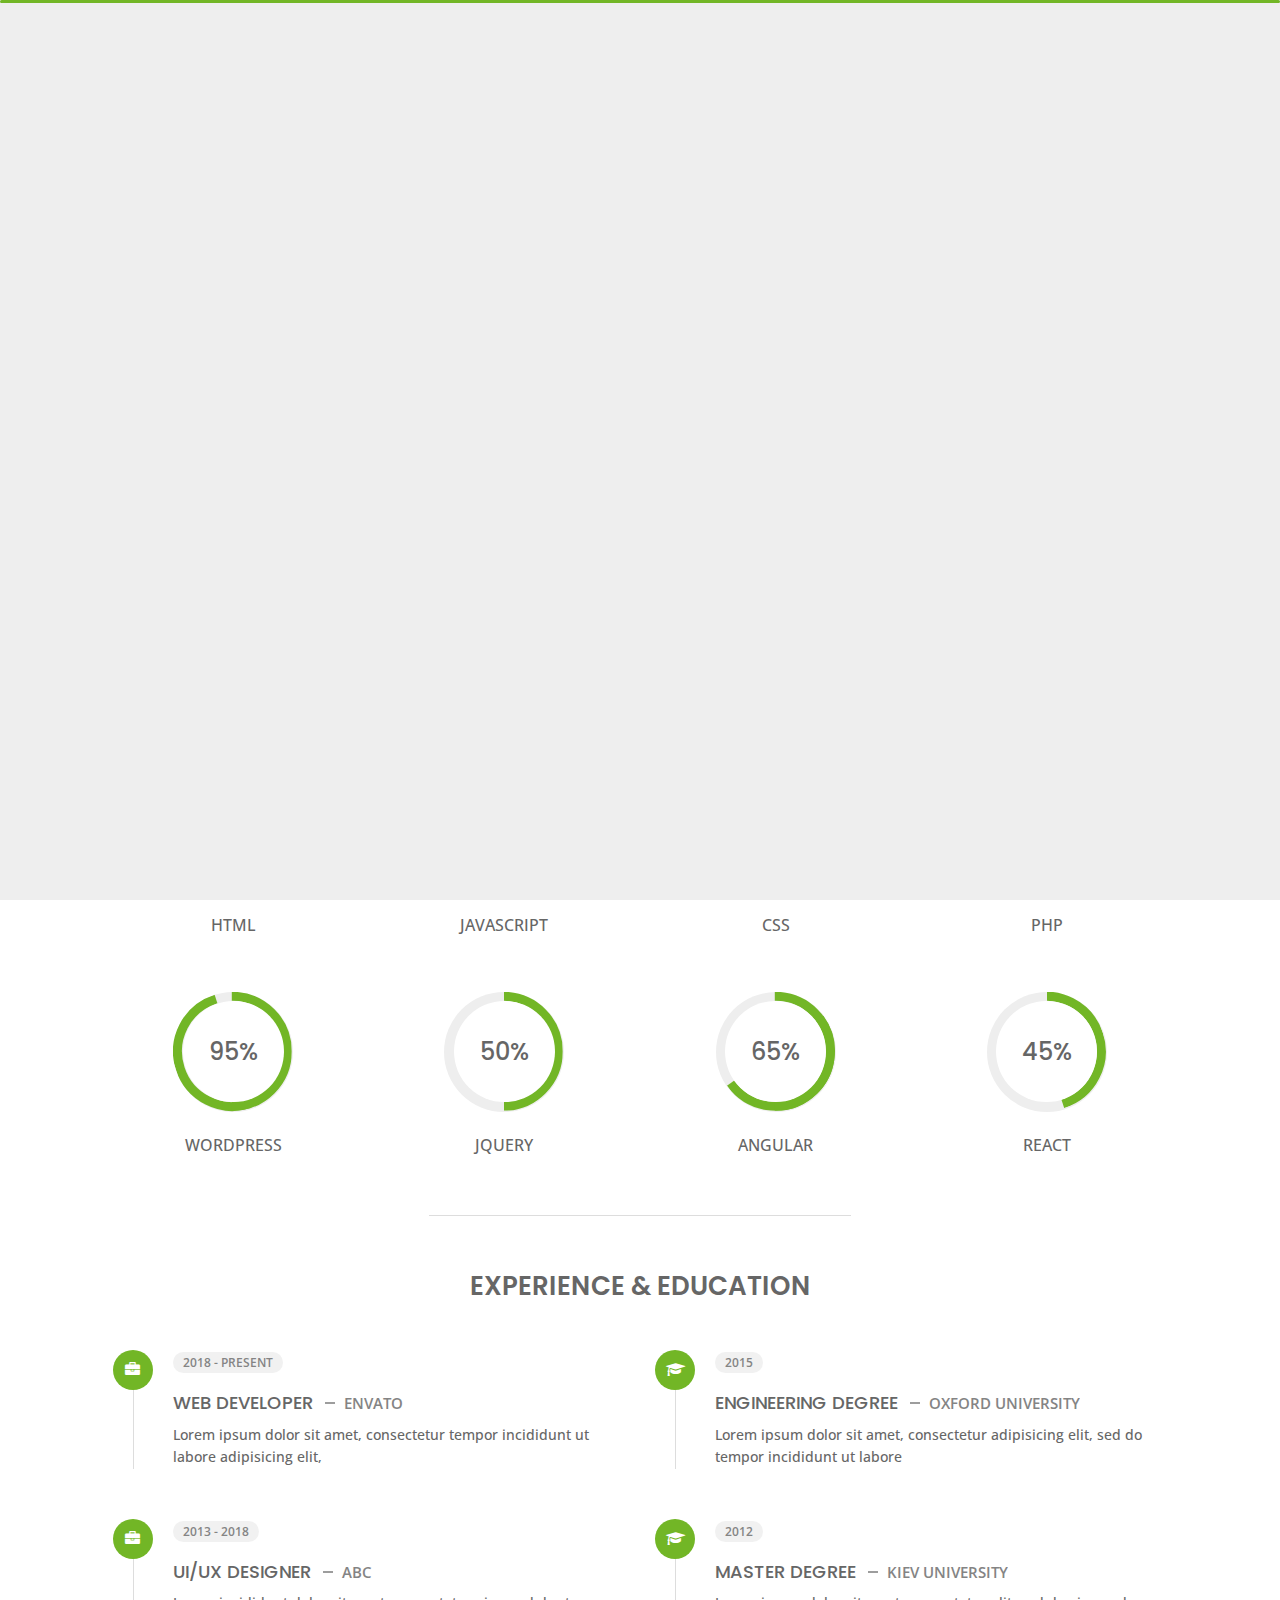
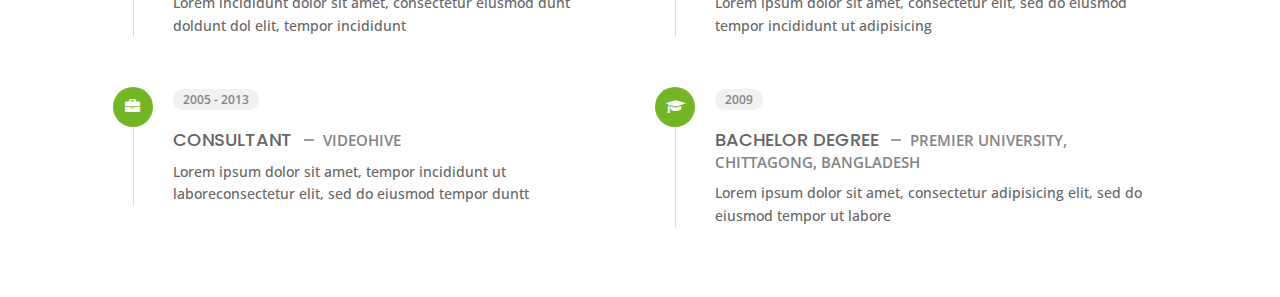
==== about.html @ 3db6b3b0 "Personal Website theme initialized" ====
<!DOCTYPE html>
<html lang="en">


<head>
    <meta charset="utf-8">
    <title>About Me</title>
    <meta name="viewport" content="width=device-width, initial-scale=1">

    <!-- Template Google Fonts -->
    <link href="https://fonts.googleapis.com/css?family=Poppins:400,400i,500,500i,600,600i,700,700i,800,800i,900,900i" rel="stylesheet">
    <link href="https://fonts.googleapis.com/css?family=Open+Sans:300,400,400i,600,600i,700" rel="stylesheet">

    <!-- Template CSS Files -->
    <link href="css/bootstrap.min.css" rel="stylesheet">
    <link href="css/preloader.min.css" rel="stylesheet">
    <link href="css/circle.css" rel="stylesheet">
    <link href="css/font-awesome.min.css" rel="stylesheet">
    <link href="css/fm.revealator.jquery.min.css" rel="stylesheet">
    <link href="css/style.css" rel="stylesheet">

    <!-- CSS Skin File -->
    <link href="css/skins/green.css" rel="stylesheet">

    <!-- Live Style Switcher - demo only -->
    <link rel="alternate stylesheet" type="text/css" title="blue" href="css/skins/blue.css" />
    <link rel="alternate stylesheet" type="text/css" title="green" href="css/skins/green.css" />
    <link rel="alternate stylesheet" type="text/css" title="yellow" href="css/skins/yellow.css" />
    <link rel="alternate stylesheet" type="text/css" title="blueviolet" href="css/skins/blueviolet.css" />
    <link rel="alternate stylesheet" type="text/css" title="goldenrod" href="css/skins/goldenrod.css" />
    <link rel="alternate stylesheet" type="text/css" title="magenta" href="css/skins/magenta.css" />
    <link rel="alternate stylesheet" type="text/css" title="orange" href="css/skins/orange.css" />
    <link rel="alternate stylesheet" type="text/css" title="purple" href="css/skins/purple.css" />
    <link rel="alternate stylesheet" type="text/css" title="red" href="css/skins/red.css" />
    <link rel="alternate stylesheet" type="text/css" title="yellowgreen" href="css/skins/yellowgreen.css" />
    <link rel="stylesheet" type="text/css" href="css/styleswitcher.css" />

    <!-- Modernizr JS File -->
    <script src="js/modernizr.custom.js"></script>
</head>

<body class="about light">

<!-- Header Starts -->
<header class="header" id="navbar-collapse-toggle">
    <!-- Fixed Navigation Starts -->
    <ul class="icon-menu d-none d-lg-block revealator-slideup revealator-once revealator-delay1">
        <li class="icon-box">
            <i class="fa fa-home"></i>
            <a href="index.html">
                <h2>Home</h2>
            </a>
        </li>
        <li class="icon-box active">
            <i class="fa fa-user"></i>
            <a href="about.html">
                <h2>About</h2>
            </a>
        </li>
        <li class="icon-box">
            <i class="fa fa-briefcase"></i>
            <a href="portfolio.html">
                <h2>Portfolio</h2>
            </a>
        </li>
        <li class="icon-box">
            <i class="fa fa-envelope-open"></i>
            <a href="contact.html">
                <h2>Contact</h2>
            </a>
        </li>
        <li class="icon-box">
            <i class="fa fa-comments"></i>
            <a href="blog.html">
                <h2>Blog</h2>
            </a>
        </li>
    </ul>
    <!-- Fixed Navigation Ends -->
    <!-- Mobile Menu Starts -->
    <nav role="navigation" class="d-block d-lg-none">
        <div id="menuToggle">
            <input type="checkbox" />
            <span></span>
            <span></span>
            <span></span>
            <ul class="list-unstyled" id="menu">
                <li><a href="index.html"><i class="fa fa-home"></i><span>Home</span></a></li>
                <li class="active"><a href="about.html"><i class="fa fa-user"></i><span>About</span></a></li>
                <li><a href="portfolio.html"><i class="fa fa-folder-open"></i><span>Portfolio</span></a></li>
                <li><a href="contact.html"><i class="fa fa-envelope-open"></i><span>Contact</span></a></li>
                <li><a href="blog.html"><i class="fa fa-comments"></i><span>Blog</span></a></li>
            </ul>
        </div>
    </nav>
    <!-- Mobile Menu Ends -->
</header>
<!-- Header Ends -->
<!-- Page Title Starts -->
<section class="title-section text-left text-sm-center revealator-slideup revealator-once revealator-delay1">
    <h1>ABOUT <span>ME</span></h1>
    <span class="title-bg">Resume</span>
</section>
<!-- Page Title Ends -->
<!-- Main Content Starts -->
<section class="main-content revealator-slideup revealator-once revealator-delay1">
    <div class="container">
        <div class="row">
            <!-- Personal Info Starts -->
            <div class="col-12 col-lg-5 col-xl-6">
                <div class="row">
                    <div class="col-12">
                        <h3 class="text-uppercase custom-title mb-0 ft-wt-600">personal infos</h3>
                    </div>
                    <div class="col-12 d-block d-sm-none">
                        <img src="img/img-mobile-light.jpg" class="img-fluid main-img-mobile" alt="my picture" />
                    </div>
                    <div class="col-6">
                        <ul class="about-list list-unstyled open-sans-font">
                            <li> <span class="title">first name :</span> <span class="value d-block d-sm-inline-block d-lg-block d-xl-inline-block">Lucy</span> </li>
                            <li> <span class="title">last name :</span> <span class="value d-block d-sm-inline-block d-lg-block d-xl-inline-block">Milner</span> </li>
                            <li> <span class="title">Age :</span> <span class="value d-block d-sm-inline-block d-lg-block d-xl-inline-block">27 Years</span> </li>
                            <li> <span class="title">Nationality :</span> <span class="value d-block d-sm-inline-block d-lg-block d-xl-inline-block">Bangladeshi</span> </li>
                            <li> <span class="title">Freelance :</span> <span class="value d-block d-sm-inline-block d-lg-block d-xl-inline-block">Available</span> </li>
                        </ul>
                    </div>
                    <div class="col-6">
                        <ul class="about-list list-unstyled open-sans-font">
                            <li> <span class="title">Address :</span> <span class="value d-block d-sm-inline-block d-lg-block d-xl-inline-block">Chattogram</span> </li>
                            <li> <span class="title">phone :</span> <span class="value d-block d-sm-inline-block d-lg-block d-xl-inline-block">+21621184010</span> </li>
                            <li> <span class="title">Email :</span> <span class="value d-block d-sm-inline-block d-lg-block d-xl-inline-block">you@mail.com</span> </li>
                            <li> <span class="title">Skype :</span> <span class="value d-block d-sm-inline-block d-lg-block d-xl-inline-block">lucy.milner</span> </li>
                            <li> <span class="title">langages :</span> <span class="value d-block d-sm-inline-block d-lg-block d-xl-inline-block">French, English</span> </li>
                        </ul>
                    </div>
                    <div class="col-12 mt-3">
                        <a href="about.html" class="btn btn-download">Download CV</a>
                    </div>
                </div>
            </div>
            <!-- Personal Info Ends -->
            <!-- Boxes Starts -->
            <div class="col-12 col-lg-7 col-xl-6 mt-5 mt-lg-0">
                <div class="row">
                    <div class="col-6">
                        <div class="box-stats with-margin">
                            <h3 class="poppins-font position-relative">12</h3>
                            <p class="open-sans-font m-0 position-relative text-uppercase">years of <span class="d-block">experience</span></p>
                        </div>
                    </div>
                    <div class="col-6">
                        <div class="box-stats with-margin">
                            <h3 class="poppins-font position-relative">97</h3>
                            <p class="open-sans-font m-0 position-relative text-uppercase">completed <span class="d-block">projects</span></p>
                        </div>
                    </div>
                    <div class="col-6">
                        <div class="box-stats">
                            <h3 class="poppins-font position-relative">81</h3>
                            <p class="open-sans-font m-0 position-relative text-uppercase">Happy<span class="d-block">customers</span></p>
                        </div>
                    </div>
                    <div class="col-6">
                        <div class="box-stats">
                            <h3 class="poppins-font position-relative">53</h3>
                            <p class="open-sans-font m-0 position-relative text-uppercase">awards <span class="d-block">won</span></p>
                        </div>
                    </div>
                </div>
            </div>
            <!-- Boxes Ends -->
        </div>
        <hr class="separator">
        <!-- Skills Starts -->
        <div class="row">
            <div class="col-12">
                <h3 class="text-uppercase pb-4 pb-sm-5 mb-3 mb-sm-0 text-left text-sm-center custom-title ft-wt-600">My Skills</h3>
            </div>
            <div class="col-6 col-md-3 mb-3 mb-sm-5">
                <div class="c100 p25">
                    <span>25%</span>
                    <div class="slice">
                        <div class="bar"></div>
                        <div class="fill"></div>
                    </div>
                </div>
                <h6 class="text-uppercase open-sans-font text-center mt-2 mt-sm-4">html</h6>
            </div>
            <div class="col-6 col-md-3 mb-3 mb-sm-5">
                <div class="c100 p89">
                    <span>89%</span>
                    <div class="slice">
                        <div class="bar"></div>
                        <div class="fill"></div>
                    </div>
                </div>
                <h6 class="text-uppercase open-sans-font text-center mt-2 mt-sm-4">javascript</h6>
            </div>
            <div class="col-6 col-md-3 mb-3 mb-sm-5">
                <div class="c100 p70">
                    <span>70%</span>
                    <div class="slice">
                        <div class="bar"></div>
                        <div class="fill"></div>
                    </div>
                </div>
                <h6 class="text-uppercase open-sans-font text-center mt-2 mt-sm-4">css</h6>
            </div>
            <div class="col-6 col-md-3 mb-3 mb-sm-5">
                <div class="c100 p66">
                    <span>66%</span>
                    <div class="slice">
                        <div class="bar"></div>
                        <div class="fill"></div>
                    </div>
                </div>
                <h6 class="text-uppercase open-sans-font text-center mt-2 mt-sm-4">php</h6>
            </div>
            <div class="col-6 col-md-3 mb-3 mb-sm-5">
                <div class="c100 p95">
                    <span>95%</span>
                    <div class="slice">
                        <div class="bar"></div>
                        <div class="fill"></div>
                    </div>
                </div>
                <h6 class="text-uppercase open-sans-font text-center mt-2 mt-sm-4">wordpress</h6>
            </div>
            <div class="col-6 col-md-3 mb-3 mb-sm-5">
                <div class="c100 p50">
                    <span>50%</span>
                    <div class="slice">
                        <div class="bar"></div>
                        <div class="fill"></div>
                    </div>
                </div>
                <h6 class="text-uppercase open-sans-font text-center mt-2 mt-sm-4">jquery</h6>
            </div>
            <div class="col-6 col-md-3 mb-3 mb-sm-5">
                <div class="c100 p65">
                    <span>65%</span>
                    <div class="slice">
                        <div class="bar"></div>
                        <div class="fill"></div>
                    </div>
                </div>
                <h6 class="text-uppercase open-sans-font text-center mt-2 mt-sm-4">angular</h6>
            </div>
            <div class="col-6 col-md-3 mb-3 mb-sm-5">
                <div class="c100 p45">
                    <span>45%</span>
                    <div class="slice">
                        <div class="bar"></div>
                        <div class="fill"></div>
                    </div>
                </div>
                <h6 class="text-uppercase open-sans-font text-center mt-2 mt-sm-4">react</h6>
            </div>
        </div>
        <!-- Skills Ends -->
        <hr class="separator mt-1">
        <!-- Experience & Education Starts -->
        <div class="row">
            <div class="col-12">
                <h3 class="text-uppercase pb-5 mb-0 text-left text-sm-center custom-title ft-wt-600">Experience <span>&</span> Education</h3>
            </div>
            <div class="col-lg-6 m-15px-tb">
                <div class="resume-box">
                    <ul>
                        <li>
                            <div class="icon">
                                <i class="fa fa-briefcase"></i>
                            </div>
                            <span class="time open-sans-font text-uppercase">2018 - Present</span>
                            <h5 class="poppins-font text-uppercase">Web Developer <span class="place open-sans-font">Envato</span></h5>
                            <p class="open-sans-font">Lorem ipsum dolor sit amet, consectetur tempor incididunt ut labore adipisicing elit, </p>
                        </li>
                        <li>
                            <div class="icon">
                                <i class="fa fa-briefcase"></i>
                            </div>
                            <span class="time open-sans-font text-uppercase">2013 - 2018</span>
                            <h5 class="poppins-font text-uppercase">UI/UX Designer <span class="place open-sans-font">ABC</span></h5>
                            <p class="open-sans-font">Lorem incididunt dolor sit amet, consectetur eiusmod dunt doldunt dol elit, tempor incididunt</p>
                        </li>
                        <li>
                            <div class="icon">
                                <i class="fa fa-briefcase"></i>
                            </div>
                            <span class="time open-sans-font text-uppercase">2005 - 2013</span>
                            <h5 class="poppins-font text-uppercase">Consultant <span class="place open-sans-font">Videohive</span></h5>
                            <p class="open-sans-font">Lorem ipsum dolor sit amet, tempor incididunt ut laboreconsectetur elit, sed do eiusmod tempor duntt</p>
                        </li>
                    </ul>
                </div>
            </div>
            <div class="col-lg-6 m-15px-tb">
                <div class="resume-box">
                    <ul>
                        <li>
                            <div class="icon">
                                <i class="fa fa-graduation-cap"></i>
                            </div>
                            <span class="time open-sans-font text-uppercase">2015</span>
                            <h5 class="poppins-font text-uppercase">Engineering Degree <span class="place open-sans-font">Oxford University</span></h5>
                            <p class="open-sans-font">Lorem ipsum dolor sit amet, consectetur adipisicing elit, sed do tempor incididunt ut labore</p>
                        </li>
                        <li>
                            <div class="icon">
                                <i class="fa fa-graduation-cap"></i>
                            </div>
                            <span class="time open-sans-font text-uppercase">2012</span>
                            <h5 class="poppins-font text-uppercase">Master Degree <span class="place open-sans-font">Kiev University</span></h5>
                            <p class="open-sans-font">Lorem ipsum dolor sit amet, consectetur elit, sed do eiusmod tempor incididunt ut adipisicing</p>
                        </li>
                        <li>
                            <div class="icon">
                                <i class="fa fa-graduation-cap"></i>
                            </div>
                            <span class="time open-sans-font text-uppercase">2009</span>
                            <h5 class="poppins-font text-uppercase">Bachelor Degree <span class="place open-sans-font">Premier University, Chittagong, Bangladesh</span></h5>
                            <p class="open-sans-font">Lorem ipsum dolor sit amet, consectetur adipisicing elit, sed do eiusmod tempor ut labore</p>
                        </li>
                    </ul>
                </div>
            </div>
        </div>
        <!-- Experience & Education Ends -->
    </div>
</section>
<!-- Main Content Ends -->

<!-- Template JS Files -->
<script src="js/jquery-3.5.0.min.js"></script>
<script src="js/styleswitcher.js"></script>
<script src="js/preloader.min.js"></script>
<script src="js/fm.revealator.jquery.min.js"></script>
<script src="js/imagesloaded.pkgd.min.js"></script>
<script src="js/masonry.pkgd.min.js"></script>
<script src="js/classie.js"></script>
<script src="js/cbpGridGallery.js"></script>
<script src="js/jquery.hoverdir.js"></script>
<script src="js/popper.min.js"></script>
<script src="js/bootstrap.js"></script>
<script src="js/custom.js"></script>

</body>


</html>
---- css/preloader.min.css ----
.preloader{position:fixed;top:0;right:0;bottom:0;left:0;background-color:#111;transform-origin:bottom;z-index:111111}.preloader .black_wall{height:100%;background-color:#222;transform-origin:top;animation:preloader_slide 0.5s ease-in-out 0s 1 normal both}.preloader .loader{width:100%;height:3px;position:absolute;border-radius:2px;top:0;right:0;left:0;margin:auto;background-color:#FFC41F;transform-origin:left;animation:loader_running 3s ease-in-out 1s infinite normal both}.preloader.off{animation:preloader_slide 0.5s ease-in-out 0s 1 reverse both}@keyframes loader_running{0%{transform:scaleX(0);transform-origin:left}49%{transform:scaleX(1);transform-origin:left}50%{transform:scaleX(1);transform-origin:right}100%{transform-origin:right;transform:scaleX(0)}}@keyframes preloader_slide{from{transform:scaleY(0)}to{transform:scaleY(1)}}
---- css/circle.css ----
.rect-auto,
.c100.p51 .slice,
.c100.p52 .slice,
.c100.p53 .slice,
.c100.p54 .slice,
.c100.p55 .slice,
.c100.p56 .slice,
.c100.p57 .slice,
.c100.p58 .slice,
.c100.p59 .slice,
.c100.p60 .slice,
.c100.p61 .slice,
.c100.p62 .slice,
.c100.p63 .slice,
.c100.p64 .slice,
.c100.p65 .slice,
.c100.p66 .slice,
.c100.p67 .slice,
.c100.p68 .slice,
.c100.p69 .slice,
.c100.p70 .slice,
.c100.p71 .slice,
.c100.p72 .slice,
.c100.p73 .slice,
.c100.p74 .slice,
.c100.p75 .slice,
.c100.p76 .slice,
.c100.p77 .slice,
.c100.p78 .slice,
.c100.p79 .slice,
.c100.p80 .slice,
.c100.p81 .slice,
.c100.p82 .slice,
.c100.p83 .slice,
.c100.p84 .slice,
.c100.p85 .slice,
.c100.p86 .slice,
.c100.p87 .slice,
.c100.p88 .slice,
.c100.p89 .slice,
.c100.p90 .slice,
.c100.p91 .slice,
.c100.p92 .slice,
.c100.p93 .slice,
.c100.p94 .slice,
.c100.p95 .slice,
.c100.p96 .slice,
.c100.p97 .slice,
.c100.p98 .slice,
.c100.p99 .slice,
.c100.p100 .slice {
  clip: rect(auto, auto, auto, auto);
}
.pie,
.c100 .bar,
.c100.p51 .fill,
.c100.p52 .fill,
.c100.p53 .fill,
.c100.p54 .fill,
.c100.p55 .fill,
.c100.p56 .fill,
.c100.p57 .fill,
.c100.p58 .fill,
.c100.p59 .fill,
.c100.p60 .fill,
.c100.p61 .fill,
.c100.p62 .fill,
.c100.p63 .fill,
.c100.p64 .fill,
.c100.p65 .fill,
.c100.p66 .fill,
.c100.p67 .fill,
.c100.p68 .fill,
.c100.p69 .fill,
.c100.p70 .fill,
.c100.p71 .fill,
.c100.p72 .fill,
.c100.p73 .fill,
.c100.p74 .fill,
.c100.p75 .fill,
.c100.p76 .fill,
.c100.p77 .fill,
.c100.p78 .fill,
.c100.p79 .fill,
.c100.p80 .fill,
.c100.p81 .fill,
.c100.p82 .fill,
.c100.p83 .fill,
.c100.p84 .fill,
.c100.p85 .fill,
.c100.p86 .fill,
.c100.p87 .fill,
.c100.p88 .fill,
.c100.p89 .fill,
.c100.p90 .fill,
.c100.p91 .fill,
.c100.p92 .fill,
.c100.p93 .fill,
.c100.p94 .fill,
.c100.p95 .fill,
.c100.p96 .fill,
.c100.p97 .fill,
.c100.p98 .fill,
.c100.p99 .fill,
.c100.p100 .fill {
  position: absolute;
  border: 0.08em solid #307bbb;
  width: 0.84em;
  height: 0.84em;
  clip: rect(0em, 0.5em, 1em, 0em);
  border-radius: 50%;
  -webkit-transform: rotate(0deg);
  -moz-transform: rotate(0deg);
  -ms-transform: rotate(0deg);
  -o-transform: rotate(0deg);
  transform: rotate(0deg);
}
.pie-fill,
.c100.p51 .bar:after,
.c100.p51 .fill,
.c100.p52 .bar:after,
.c100.p52 .fill,
.c100.p53 .bar:after,
.c100.p53 .fill,
.c100.p54 .bar:after,
.c100.p54 .fill,
.c100.p55 .bar:after,
.c100.p55 .fill,
.c100.p56 .bar:after,
.c100.p56 .fill,
.c100.p57 .bar:after,
.c100.p57 .fill,
.c100.p58 .bar:after,
.c100.p58 .fill,
.c100.p59 .bar:after,
.c100.p59 .fill,
.c100.p60 .bar:after,
.c100.p60 .fill,
.c100.p61 .bar:after,
.c100.p61 .fill,
.c100.p62 .bar:after,
.c100.p62 .fill,
.c100.p63 .bar:after,
.c100.p63 .fill,
.c100.p64 .bar:after,
.c100.p64 .fill,
.c100.p65 .bar:after,
.c100.p65 .fill,
.c100.p66 .bar:after,
.c100.p66 .fill,
.c100.p67 .bar:after,
.c100.p67 .fill,
.c100.p68 .bar:after,
.c100.p68 .fill,
.c100.p69 .bar:after,
.c100.p69 .fill,
.c100.p70 .bar:after,
.c100.p70 .fill,
.c100.p71 .bar:after,
.c100.p71 .fill,
.c100.p72 .bar:after,
.c100.p72 .fill,
.c100.p73 .bar:after,
.c100.p73 .fill,
.c100.p74 .bar:after,
.c100.p74 .fill,
.c100.p75 .bar:after,
.c100.p75 .fill,
.c100.p76 .bar:after,
.c100.p76 .fill,
.c100.p77 .bar:after,
.c100.p77 .fill,
.c100.p78 .bar:after,
.c100.p78 .fill,
.c100.p79 .bar:after,
.c100.p79 .fill,
.c100.p80 .bar:after,
.c100.p80 .fill,
.c100.p81 .bar:after,
.c100.p81 .fill,
.c100.p82 .bar:after,
.c100.p82 .fill,
.c100.p83 .bar:after,
.c100.p83 .fill,
.c100.p84 .bar:after,
.c100.p84 .fill,
.c100.p85 .bar:after,
.c100.p85 .fill,
.c100.p86 .bar:after,
.c100.p86 .fill,
.c100.p87 .bar:after,
.c100.p87 .fill,
.c100.p88 .bar:after,
.c100.p88 .fill,
.c100.p89 .bar:after,
.c100.p89 .fill,
.c100.p90 .bar:after,
.c100.p90 .fill,
.c100.p91 .bar:after,
.c100.p91 .fill,
.c100.p92 .bar:after,
.c100.p92 .fill,
.c100.p93 .bar:after,
.c100.p93 .fill,
.c100.p94 .bar:after,
.c100.p94 .fill,
.c100.p95 .bar:after,
.c100.p95 .fill,
.c100.p96 .bar:after,
.c100.p96 .fill,
.c100.p97 .bar:after,
.c100.p97 .fill,
.c100.p98 .bar:after,
.c100.p98 .fill,
.c100.p99 .bar:after,
.c100.p99 .fill,
.c100.p100 .bar:after,
.c100.p100 .fill {
  -webkit-transform: rotate(180deg);
  -moz-transform: rotate(180deg);
  -ms-transform: rotate(180deg);
  -o-transform: rotate(180deg);
  transform: rotate(180deg);
}
.c100 {
  position: relative;
  font-size: 120px;
  width: 1em;
  height: 1em;
  border-radius: 50%;
  float: left;
  margin: 0 0.1em 0.1em 0;
  background-color: #cccccc;
}
.c100 *,
.c100 *:before,
.c100 *:after {
  -webkit-box-sizing: content-box;
  -moz-box-sizing: content-box;
  box-sizing: content-box;
}
.c100.center {
  float: none;
  margin: 0 auto;
}
.c100.big {
  font-size: 240px;
}
.c100.small {
  font-size: 80px;
}
.c100 > span {
  position: absolute;
  width: 100%;
  z-index: 1;
  left: 0;
  top: 0;
  width: 5em;
  line-height: 5em;
  font-size: 0.2em;
  color: #cccccc;
  display: block;
  text-align: center;
  white-space: nowrap;
  -webkit-transition-property: all;
  -moz-transition-property: all;
  -o-transition-property: all;
  transition-property: all;
  -webkit-transition-duration: 0.2s;
  -moz-transition-duration: 0.2s;
  -o-transition-duration: 0.2s;
  transition-duration: 0.2s;
  -webkit-transition-timing-function: ease-out;
  -moz-transition-timing-function: ease-out;
  -o-transition-timing-function: ease-out;
  transition-timing-function: ease-out;
}
.c100:after {
  position: absolute;
  top: 0.08em;
  left: 0.08em;
  display: block;
  content: " ";
  border-radius: 50%;
  background-color: #f5f5f5;
  width: 0.84em;
  height: 0.84em;
  -webkit-transition-property: all;
  -moz-transition-property: all;
  -o-transition-property: all;
  transition-property: all;
  -webkit-transition-duration: 0.2s;
  -moz-transition-duration: 0.2s;
  -o-transition-duration: 0.2s;
  transition-duration: 0.2s;
  -webkit-transition-timing-function: ease-in;
  -moz-transition-timing-function: ease-in;
  -o-transition-timing-function: ease-in;
  transition-timing-function: ease-in;
}
.c100 .slice {
  position: absolute;
  width: 1em;
  height: 1em;
  clip: rect(0em, 1em, 1em, 0.5em);
}
.c100.p1 .bar {
  -webkit-transform: rotate(3.6deg);
  -moz-transform: rotate(3.6deg);
  -ms-transform: rotate(3.6deg);
  -o-transform: rotate(3.6deg);
  transform: rotate(3.6deg);
}
.c100.p2 .bar {
  -webkit-transform: rotate(7.2deg);
  -moz-transform: rotate(7.2deg);
  -ms-transform: rotate(7.2deg);
  -o-transform: rotate(7.2deg);
  transform: rotate(7.2deg);
}
.c100.p3 .bar {
  -webkit-transform: rotate(10.8deg);
  -moz-transform: rotate(10.8deg);
  -ms-transform: rotate(10.8deg);
  -o-transform: rotate(10.8deg);
  transform: rotate(10.8deg);
}
.c100.p4 .bar {
  -webkit-transform: rotate(14.4deg);
  -moz-transform: rotate(14.4deg);
  -ms-transform: rotate(14.4deg);
  -o-transform: rotate(14.4deg);
  transform: rotate(14.4deg);
}
.c100.p5 .bar {
  -webkit-transform: rotate(18deg);
  -moz-transform: rotate(18deg);
  -ms-transform: rotate(18deg);
  -o-transform: rotate(18deg);
  transform: rotate(18deg);
}
.c100.p6 .bar {
  -webkit-transform: rotate(21.6deg);
  -moz-transform: rotate(21.6deg);
  -ms-transform: rotate(21.6deg);
  -o-transform: rotate(21.6deg);
  transform: rotate(21.6deg);
}
.c100.p7 .bar {
  -webkit-transform: rotate(25.2deg);
  -moz-transform: rotate(25.2deg);
  -ms-transform: rotate(25.2deg);
  -o-transform: rotate(25.2deg);
  transform: rotate(25.2deg);
}
.c100.p8 .bar {
  -webkit-transform: rotate(28.8deg);
  -moz-transform: rotate(28.8deg);
  -ms-transform: rotate(28.8deg);
  -o-transform: rotate(28.8deg);
  transform: rotate(28.8deg);
}
.c100.p9 .bar {
  -webkit-transform: rotate(32.4deg);
  -moz-transform: rotate(32.4deg);
  -ms-transform: rotate(32.4deg);
  -o-transform: rotate(32.4deg);
  transform: rotate(32.4deg);
}
.c100.p10 .bar {
  -webkit-transform: rotate(36deg);
  -moz-transform: rotate(36deg);
  -ms-transform: rotate(36deg);
  -o-transform: rotate(36deg);
  transform: rotate(36deg);
}
.c100.p11 .bar {
  -webkit-transform: rotate(39.6deg);
  -moz-transform: rotate(39.6deg);
  -ms-transform: rotate(39.6deg);
  -o-transform: rotate(39.6deg);
  transform: rotate(39.6deg);
}
.c100.p12 .bar {
  -webkit-transform: rotate(43.2deg);
  -moz-transform: rotate(43.2deg);
  -ms-transform: rotate(43.2deg);
  -o-transform: rotate(43.2deg);
  transform: rotate(43.2deg);
}
.c100.p13 .bar {
  -webkit-transform: rotate(46.800000000000004deg);
  -moz-transform: rotate(46.800000000000004deg);
  -ms-transform: rotate(46.800000000000004deg);
  -o-transform: rotate(46.800000000000004deg);
  transform: rotate(46.800000000000004deg);
}
.c100.p14 .bar {
  -webkit-transform: rotate(50.4deg);
  -moz-transform: rotate(50.4deg);
  -ms-transform: rotate(50.4deg);
  -o-transform: rotate(50.4deg);
  transform: rotate(50.4deg);
}
.c100.p15 .bar {
  -webkit-transform: rotate(54deg);
  -moz-transform: rotate(54deg);
  -ms-transform: rotate(54deg);
  -o-transform: rotate(54deg);
  transform: rotate(54deg);
}
.c100.p16 .bar {
  -webkit-transform: rotate(57.6deg);
  -moz-transform: rotate(57.6deg);
  -ms-transform: rotate(57.6deg);
  -o-transform: rotate(57.6deg);
  transform: rotate(57.6deg);
}
.c100.p17 .bar {
  -webkit-transform: rotate(61.2deg);
  -moz-transform: rotate(61.2deg);
  -ms-transform: rotate(61.2deg);
  -o-transform: rotate(61.2deg);
  transform: rotate(61.2deg);
}
.c100.p18 .bar {
  -webkit-transform: rotate(64.8deg);
  -moz-transform: rotate(64.8deg);
  -ms-transform: rotate(64.8deg);
  -o-transform: rotate(64.8deg);
  transform: rotate(64.8deg);
}
.c100.p19 .bar {
  -webkit-transform: rotate(68.4deg);
  -moz-transform: rotate(68.4deg);
  -ms-transform: rotate(68.4deg);
  -o-transform: rotate(68.4deg);
  transform: rotate(68.4deg);
}
.c100.p20 .bar {
  -webkit-transform: rotate(72deg);
  -moz-transform: rotate(72deg);
  -ms-transform: rotate(72deg);
  -o-transform: rotate(72deg);
  transform: rotate(72deg);
}
.c100.p21 .bar {
  -webkit-transform: rotate(75.60000000000001deg);
  -moz-transform: rotate(75.60000000000001deg);
  -ms-transform: rotate(75.60000000000001deg);
  -o-transform: rotate(75.60000000000001deg);
  transform: rotate(75.60000000000001deg);
}
.c100.p22 .bar {
  -webkit-transform: rotate(79.2deg);
  -moz-transform: rotate(79.2deg);
  -ms-transform: rotate(79.2deg);
  -o-transform: rotate(79.2deg);
  transform: rotate(79.2deg);
}
.c100.p23 .bar {
  -webkit-transform: rotate(82.8deg);
  -moz-transform: rotate(82.8deg);
  -ms-transform: rotate(82.8deg);
  -o-transform: rotate(82.8deg);
  transform: rotate(82.8deg);
}
.c100.p24 .bar {
  -webkit-transform: rotate(86.4deg);
  -moz-transform: rotate(86.4deg);
  -ms-transform: rotate(86.4deg);
  -o-transform: rotate(86.4deg);
  transform: rotate(86.4deg);
}
.c100.p25 .bar {
  -webkit-transform: rotate(90deg);
  -moz-transform: rotate(90deg);
  -ms-transform: rotate(90deg);
  -o-transform: rotate(90deg);
  transform: rotate(90deg);
}
.c100.p26 .bar {
  -webkit-transform: rotate(93.60000000000001deg);
  -moz-transform: rotate(93.60000000000001deg);
  -ms-transform: rotate(93.60000000000001deg);
  -o-transform: rotate(93.60000000000001deg);
  transform: rotate(93.60000000000001deg);
}
.c100.p27 .bar {
  -webkit-transform: rotate(97.2deg);
  -moz-transform: rotate(97.2deg);
  -ms-transform: rotate(97.2deg);
  -o-transform: rotate(97.2deg);
  transform: rotate(97.2deg);
}
.c100.p28 .bar {
  -webkit-transform: rotate(100.8deg);
  -moz-transform: rotate(100.8deg);
  -ms-transform: rotate(100.8deg);
  -o-transform: rotate(100.8deg);
  transform: rotate(100.8deg);
}
.c100.p29 .bar {
  -webkit-transform: rotate(104.4deg);
  -moz-transform: rotate(104.4deg);
  -ms-transform: rotate(104.4deg);
  -o-transform: rotate(104.4deg);
  transform: rotate(104.4deg);
}
.c100.p30 .bar {
  -webkit-transform: rotate(108deg);
  -moz-transform: rotate(108deg);
  -ms-transform: rotate(108deg);
  -o-transform: rotate(108deg);
  transform: rotate(108deg);
}
.c100.p31 .bar {
  -webkit-transform: rotate(111.60000000000001deg);
  -moz-transform: rotate(111.60000000000001deg);
  -ms-transform: rotate(111.60000000000001deg);
  -o-transform: rotate(111.60000000000001deg);
  transform: rotate(111.60000000000001deg);
}
.c100.p32 .bar {
  -webkit-transform: rotate(115.2deg);
  -moz-transform: rotate(115.2deg);
  -ms-transform: rotate(115.2deg);
  -o-transform: rotate(115.2deg);
  transform: rotate(115.2deg);
}
.c100.p33 .bar {
  -webkit-transform: rotate(118.8deg);
  -moz-transform: rotate(118.8deg);
  -ms-transform: rotate(118.8deg);
  -o-transform: rotate(118.8deg);
  transform: rotate(118.8deg);
}
.c100.p34 .bar {
  -webkit-transform: rotate(122.4deg);
  -moz-transform: rotate(122.4deg);
  -ms-transform: rotate(122.4deg);
  -o-transform: rotate(122.4deg);
  transform: rotate(122.4deg);
}
.c100.p35 .bar {
  -webkit-transform: rotate(126deg);
  -moz-transform: rotate(126deg);
  -ms-transform: rotate(126deg);
  -o-transform: rotate(126deg);
  transform: rotate(126deg);
}
.c100.p36 .bar {
  -webkit-transform: rotate(129.6deg);
  -moz-transform: rotate(129.6deg);
  -ms-transform: rotate(129.6deg);
  -o-transform: rotate(129.6deg);
  transform: rotate(129.6deg);
}
.c100.p37 .bar {
  -webkit-transform: rotate(133.20000000000002deg);
  -moz-transform: rotate(133.20000000000002deg);
  -ms-transform: rotate(133.20000000000002deg);
  -o-transform: rotate(133.20000000000002deg);
  transform: rotate(133.20000000000002deg);
}
.c100.p38 .bar {
  -webkit-transform: rotate(136.8deg);
  -moz-transform: rotate(136.8deg);
  -ms-transform: rotate(136.8deg);
  -o-transform: rotate(136.8deg);
  transform: rotate(136.8deg);
}
.c100.p39 .bar {
  -webkit-transform: rotate(140.4deg);
  -moz-transform: rotate(140.4deg);
  -ms-transform: rotate(140.4deg);
  -o-transform: rotate(140.4deg);
  transform: rotate(140.4deg);
}
.c100.p40 .bar {
  -webkit-transform: rotate(144deg);
  -moz-transform: rotate(144deg);
  -ms-transform: rotate(144deg);
  -o-transform: rotate(144deg);
  transform: rotate(144deg);
}
.c100.p41 .bar {
  -webkit-transform: rotate(147.6deg);
  -moz-transform: rotate(147.6deg);
  -ms-transform: rotate(147.6deg);
  -o-transform: rotate(147.6deg);
  transform: rotate(147.6deg);
}
.c100.p42 .bar {
  -webkit-transform: rotate(151.20000000000002deg);
  -moz-transform: rotate(151.20000000000002deg);
  -ms-transform: rotate(151.20000000000002deg);
  -o-transform: rotate(151.20000000000002deg);
  transform: rotate(151.20000000000002deg);
}
.c100.p43 .bar {
  -webkit-transform: rotate(154.8deg);
  -moz-transform: rotate(154.8deg);
  -ms-transform: rotate(154.8deg);
  -o-transform: rotate(154.8deg);
  transform: rotate(154.8deg);
}
.c100.p44 .bar {
  -webkit-transform: rotate(158.4deg);
  -moz-transform: rotate(158.4deg);
  -ms-transform: rotate(158.4deg);
  -o-transform: rotate(158.4deg);
  transform: rotate(158.4deg);
}
.c100.p45 .bar {
  -webkit-transform: rotate(162deg);
  -moz-transform: rotate(162deg);
  -ms-transform: rotate(162deg);
  -o-transform: rotate(162deg);
  transform: rotate(162deg);
}
.c100.p46 .bar {
  -webkit-transform: rotate(165.6deg);
  -moz-transform: rotate(165.6deg);
  -ms-transform: rotate(165.6deg);
  -o-transform: rotate(165.6deg);
  transform: rotate(165.6deg);
}
.c100.p47 .bar {
  -webkit-transform: rotate(169.20000000000002deg);
  -moz-transform: rotate(169.20000000000002deg);
  -ms-transform: rotate(169.20000000000002deg);
  -o-transform: rotate(169.20000000000002deg);
  transform: rotate(169.20000000000002deg);
}
.c100.p48 .bar {
  -webkit-transform: rotate(172.8deg);
  -moz-transform: rotate(172.8deg);
  -ms-transform: rotate(172.8deg);
  -o-transform: rotate(172.8deg);
  transform: rotate(172.8deg);
}
.c100.p49 .bar {
  -webkit-transform: rotate(176.4deg);
  -moz-transform: rotate(176.4deg);
  -ms-transform: rotate(176.4deg);
  -o-transform: rotate(176.4deg);
  transform: rotate(176.4deg);
}
.c100.p50 .bar {
  -webkit-transform: rotate(180deg);
  -moz-transform: rotate(180deg);
  -ms-transform: rotate(180deg);
  -o-transform: rotate(180deg);
  transform: rotate(180deg);
}
.c100.p51 .bar {
  -webkit-transform: rotate(183.6deg);
  -moz-transform: rotate(183.6deg);
  -ms-transform: rotate(183.6deg);
  -o-transform: rotate(183.6deg);
  transform: rotate(183.6deg);
}
.c100.p52 .bar {
  -webkit-transform: rotate(187.20000000000002deg);
  -moz-transform: rotate(187.20000000000002deg);
  -ms-transform: rotate(187.20000000000002deg);
  -o-transform: rotate(187.20000000000002deg);
  transform: rotate(187.20000000000002deg);
}
.c100.p53 .bar {
  -webkit-transform: rotate(190.8deg);
  -moz-transform: rotate(190.8deg);
  -ms-transform: rotate(190.8deg);
  -o-transform: rotate(190.8deg);
  transform: rotate(190.8deg);
}
.c100.p54 .bar {
  -webkit-transform: rotate(194.4deg);
  -moz-transform: rotate(194.4deg);
  -ms-transform: rotate(194.4deg);
  -o-transform: rotate(194.4deg);
  transform: rotate(194.4deg);
}
.c100.p55 .bar {
  -webkit-transform: rotate(198deg);
  -moz-transform: rotate(198deg);
  -ms-transform: rotate(198deg);
  -o-transform: rotate(198deg);
  transform: rotate(198deg);
}
.c100.p56 .bar {
  -webkit-transform: rotate(201.6deg);
  -moz-transform: rotate(201.6deg);
  -ms-transform: rotate(201.6deg);
  -o-transform: rotate(201.6deg);
  transform: rotate(201.6deg);
}
.c100.p57 .bar {
  -webkit-transform: rotate(205.20000000000002deg);
  -moz-transform: rotate(205.20000000000002deg);
  -ms-transform: rotate(205.20000000000002deg);
  -o-transform: rotate(205.20000000000002deg);
  transform: rotate(205.20000000000002deg);
}
.c100.p58 .bar {
  -webkit-transform: rotate(208.8deg);
  -moz-transform: rotate(208.8deg);
  -ms-transform: rotate(208.8deg);
  -o-transform: rotate(208.8deg);
  transform: rotate(208.8deg);
}
.c100.p59 .bar {
  -webkit-transform: rotate(212.4deg);
  -moz-transform: rotate(212.4deg);
  -ms-transform: rotate(212.4deg);
  -o-transform: rotate(212.4deg);
  transform: rotate(212.4deg);
}
.c100.p60 .bar {
  -webkit-transform: rotate(216deg);
  -moz-transform: rotate(216deg);
  -ms-transform: rotate(216deg);
  -o-transform: rotate(216deg);
  transform: rotate(216deg);
}
.c100.p61 .bar {
  -webkit-transform: rotate(219.6deg);
  -moz-transform: rotate(219.6deg);
  -ms-transform: rotate(219.6deg);
  -o-transform: rotate(219.6deg);
  transform: rotate(219.6deg);
}
.c100.p62 .bar {
  -webkit-transform: rotate(223.20000000000002deg);
  -moz-transform: rotate(223.20000000000002deg);
  -ms-transform: rotate(223.20000000000002deg);
  -o-transform: rotate(223.20000000000002deg);
  transform: rotate(223.20000000000002deg);
}
.c100.p63 .bar {
  -webkit-transform: rotate(226.8deg);
  -moz-transform: rotate(226.8deg);
  -ms-transform: rotate(226.8deg);
  -o-transform: rotate(226.8deg);
  transform: rotate(226.8deg);
}
.c100.p64 .bar {
  -webkit-transform: rotate(230.4deg);
  -moz-transform: rotate(230.4deg);
  -ms-transform: rotate(230.4deg);
  -o-transform: rotate(230.4deg);
  transform: rotate(230.4deg);
}
.c100.p65 .bar {
  -webkit-transform: rotate(234deg);
  -moz-transform: rotate(234deg);
  -ms-transform: rotate(234deg);
  -o-transform: rotate(234deg);
  transform: rotate(234deg);
}
.c100.p66 .bar {
  -webkit-transform: rotate(237.6deg);
  -moz-transform: rotate(237.6deg);
  -ms-transform: rotate(237.6deg);
  -o-transform: rotate(237.6deg);
  transform: rotate(237.6deg);
}
.c100.p67 .bar {
  -webkit-transform: rotate(241.20000000000002deg);
  -moz-transform: rotate(241.20000000000002deg);
  -ms-transform: rotate(241.20000000000002deg);
  -o-transform: rotate(241.20000000000002deg);
  transform: rotate(241.20000000000002deg);
}
.c100.p68 .bar {
  -webkit-transform: rotate(244.8deg);
  -moz-transform: rotate(244.8deg);
  -ms-transform: rotate(244.8deg);
  -o-transform: rotate(244.8deg);
  transform: rotate(244.8deg);
}
.c100.p69 .bar {
  -webkit-transform: rotate(248.4deg);
  -moz-transform: rotate(248.4deg);
  -ms-transform: rotate(248.4deg);
  -o-transform: rotate(248.4deg);
  transform: rotate(248.4deg);
}
.c100.p70 .bar {
  -webkit-transform: rotate(252deg);
  -moz-transform: rotate(252deg);
  -ms-transform: rotate(252deg);
  -o-transform: rotate(252deg);
  transform: rotate(252deg);
}
.c100.p71 .bar {
  -webkit-transform: rotate(255.6deg);
  -moz-transform: rotate(255.6deg);
  -ms-transform: rotate(255.6deg);
  -o-transform: rotate(255.6deg);
  transform: rotate(255.6deg);
}
.c100.p72 .bar {
  -webkit-transform: rotate(259.2deg);
  -moz-transform: rotate(259.2deg);
  -ms-transform: rotate(259.2deg);
  -o-transform: rotate(259.2deg);
  transform: rotate(259.2deg);
}
.c100.p73 .bar {
  -webkit-transform: rotate(262.8deg);
  -moz-transform: rotate(262.8deg);
  -ms-transform: rotate(262.8deg);
  -o-transform: rotate(262.8deg);
  transform: rotate(262.8deg);
}
.c100.p74 .bar {
  -webkit-transform: rotate(266.40000000000003deg);
  -moz-transform: rotate(266.40000000000003deg);
  -ms-transform: rotate(266.40000000000003deg);
  -o-transform: rotate(266.40000000000003deg);
  transform: rotate(266.40000000000003deg);
}
.c100.p75 .bar {
  -webkit-transform: rotate(270deg);
  -moz-transform: rotate(270deg);
  -ms-transform: rotate(270deg);
  -o-transform: rotate(270deg);
  transform: rotate(270deg);
}
.c100.p76 .bar {
  -webkit-transform: rotate(273.6deg);
  -moz-transform: rotate(273.6deg);
  -ms-transform: rotate(273.6deg);
  -o-transform: rotate(273.6deg);
  transform: rotate(273.6deg);
}
.c100.p77 .bar {
  -webkit-transform: rotate(277.2deg);
  -moz-transform: rotate(277.2deg);
  -ms-transform: rotate(277.2deg);
  -o-transform: rotate(277.2deg);
  transform: rotate(277.2deg);
}
.c100.p78 .bar {
  -webkit-transform: rotate(280.8deg);
  -moz-transform: rotate(280.8deg);
  -ms-transform: rotate(280.8deg);
  -o-transform: rotate(280.8deg);
  transform: rotate(280.8deg);
}
.c100.p79 .bar {
  -webkit-transform: rotate(284.40000000000003deg);
  -moz-transform: rotate(284.40000000000003deg);
  -ms-transform: rotate(284.40000000000003deg);
  -o-transform: rotate(284.40000000000003deg);
  transform: rotate(284.40000000000003deg);
}
.c100.p80 .bar {
  -webkit-transform: rotate(288deg);
  -moz-transform: rotate(288deg);
  -ms-transform: rotate(288deg);
  -o-transform: rotate(288deg);
  transform: rotate(288deg);
}
.c100.p81 .bar {
  -webkit-transform: rotate(291.6deg);
  -moz-transform: rotate(291.6deg);
  -ms-transform: rotate(291.6deg);
  -o-transform: rotate(291.6deg);
  transform: rotate(291.6deg);
}
.c100.p82 .bar {
  -webkit-transform: rotate(295.2deg);
  -moz-transform: rotate(295.2deg);
  -ms-transform: rotate(295.2deg);
  -o-transform: rotate(295.2deg);
  transform: rotate(295.2deg);
}
.c100.p83 .bar {
  -webkit-transform: rotate(298.8deg);
  -moz-transform: rotate(298.8deg);
  -ms-transform: rotate(298.8deg);
  -o-transform: rotate(298.8deg);
  transform: rotate(298.8deg);
}
.c100.p84 .bar {
  -webkit-transform: rotate(302.40000000000003deg);
  -moz-transform: rotate(302.40000000000003deg);
  -ms-transform: rotate(302.40000000000003deg);
  -o-transform: rotate(302.40000000000003deg);
  transform: rotate(302.40000000000003deg);
}
.c100.p85 .bar {
  -webkit-transform: rotate(306deg);
  -moz-transform: rotate(306deg);
  -ms-transform: rotate(306deg);
  -o-transform: rotate(306deg);
  transform: rotate(306deg);
}
.c100.p86 .bar {
  -webkit-transform: rotate(309.6deg);
  -moz-transform: rotate(309.6deg);
  -ms-transform: rotate(309.6deg);
  -o-transform: rotate(309.6deg);
  transform: rotate(309.6deg);
}
.c100.p87 .bar {
  -webkit-transform: rotate(313.2deg);
  -moz-transform: rotate(313.2deg);
  -ms-transform: rotate(313.2deg);
  -o-transform: rotate(313.2deg);
  transform: rotate(313.2deg);
}
.c100.p88 .bar {
  -webkit-transform: rotate(316.8deg);
  -moz-transform: rotate(316.8deg);
  -ms-transform: rotate(316.8deg);
  -o-transform: rotate(316.8deg);
  transform: rotate(316.8deg);
}
.c100.p89 .bar {
  -webkit-transform: rotate(320.40000000000003deg);
  -moz-transform: rotate(320.40000000000003deg);
  -ms-transform: rotate(320.40000000000003deg);
  -o-transform: rotate(320.40000000000003deg);
  transform: rotate(320.40000000000003deg);
}
.c100.p90 .bar {
  -webkit-transform: rotate(324deg);
  -moz-transform: rotate(324deg);
  -ms-transform: rotate(324deg);
  -o-transform: rotate(324deg);
  transform: rotate(324deg);
}
.c100.p91 .bar {
  -webkit-transform: rotate(327.6deg);
  -moz-transform: rotate(327.6deg);
  -ms-transform: rotate(327.6deg);
  -o-transform: rotate(327.6deg);
  transform: rotate(327.6deg);
}
.c100.p92 .bar {
  -webkit-transform: rotate(331.2deg);
  -moz-transform: rotate(331.2deg);
  -ms-transform: rotate(331.2deg);
  -o-transform: rotate(331.2deg);
  transform: rotate(331.2deg);
}
.c100.p93 .bar {
  -webkit-transform: rotate(334.8deg);
  -moz-transform: rotate(334.8deg);
  -ms-transform: rotate(334.8deg);
  -o-transform: rotate(334.8deg);
  transform: rotate(334.8deg);
}
.c100.p94 .bar {
  -webkit-transform: rotate(338.40000000000003deg);
  -moz-transform: rotate(338.40000000000003deg);
  -ms-transform: rotate(338.40000000000003deg);
  -o-transform: rotate(338.40000000000003deg);
  transform: rotate(338.40000000000003deg);
}
.c100.p95 .bar {
  -webkit-transform: rotate(342deg);
  -moz-transform: rotate(342deg);
  -ms-transform: rotate(342deg);
  -o-transform: rotate(342deg);
  transform: rotate(342deg);
}
.c100.p96 .bar {
  -webkit-transform: rotate(345.6deg);
  -moz-transform: rotate(345.6deg);
  -ms-transform: rotate(345.6deg);
  -o-transform: rotate(345.6deg);
  transform: rotate(345.6deg);
}
.c100.p97 .bar {
  -webkit-transform: rotate(349.2deg);
  -moz-transform: rotate(349.2deg);
  -ms-transform: rotate(349.2deg);
  -o-transform: rotate(349.2deg);
  transform: rotate(349.2deg);
}
.c100.p98 .bar {
  -webkit-transform: rotate(352.8deg);
  -moz-transform: rotate(352.8deg);
  -ms-transform: rotate(352.8deg);
  -o-transform: rotate(352.8deg);
  transform: rotate(352.8deg);
}
.c100.p99 .bar {
  -webkit-transform: rotate(356.40000000000003deg);
  -moz-transform: rotate(356.40000000000003deg);
  -ms-transform: rotate(356.40000000000003deg);
  -o-transform: rotate(356.40000000000003deg);
  transform: rotate(356.40000000000003deg);
}
.c100.p100 .bar {
  -webkit-transform: rotate(360deg);
  -moz-transform: rotate(360deg);
  -ms-transform: rotate(360deg);
  -o-transform: rotate(360deg);
  transform: rotate(360deg);
}
.c100:hover {
  cursor: default;
}

.c100.dark {
  background-color: #777777;
}
.c100.dark .bar,
.c100.dark .fill {
  border-color: #c6ff00 !important;
}
.c100.dark > span {
  color: #777777;
}
.c100.dark:after {
  background-color: #666666;
}
.c100.dark:hover > span {
  color: #c6ff00;
}
.c100.green .bar,
.c100.green .fill {
  border-color: #4db53c !important;
}
.c100.green:hover > span {
  color: #4db53c;
}
.c100.green.dark .bar,
.c100.green.dark .fill {
  border-color: #5fd400 !important;
}
.c100.green.dark:hover > span {
  color: #5fd400;
}
.c100.orange .bar,
.c100.orange .fill {
  border-color: #dd9d22 !important;
}
.c100.orange:hover > span {
  color: #dd9d22;
}
.c100.orange.dark .bar,
.c100.orange.dark .fill {
  border-color: #e08833 !important;
}
.c100.orange.dark:hover > span {
  color: #e08833;
}
---- css/style.css ----
/*------------------------------------------------------------------
[Table of contents]
	+ General
	    - Miscellaneous
		- Light Body
		- Buttons
		- Page Title
	+ Header
		- Desktop Navigation
		- Mobile Navigation
	+ Pages
		- Homepage
		+ About
		    - Personal Info List
			- Box Stats
			- Resume
			- Skills
		+ Portfolio
		    - Grid
		    + Slideshow
                - Embedded Videos
                - Carousel
                - Navigation
        + Contact
            - Left Side
            - Contact Form
		+ Blog
            - Latest Posts
            - Pagination
	- Responsive Design Styles
-------------------------------------------------------------------*/

/* [ GENERAL ] */
/*================================================== */

/*** Miscellaneous ***/

html {
  overflow-x: hidden;
  height: 100%;
}

body {
  font-family: 'Poppins', sans-serif;
  font-size: 15px;
  color: #fff;
  font-weight: 500;
  line-height: 1.6;
  position: relative;
  background-size: cover;
  background-position: center;
  height: 100%;
  width: 100%;
  background-color: #111;
}

.poppins-font {
  font-family: 'Poppins', sans-serif;
}

.open-sans-font {
  font-family: 'Open Sans', sans-serif;
}

hr.separator {
  border-top: 1px solid #252525;
  margin: 70px auto 55px;
  max-width: 40%;
}

.ft-wt-600 {
  font-weight: 600;
}

.mb-30 {
  margin-bottom: 30px;
}

.no-transform {
  transform: none !important;
}

.custom-title {
  padding-bottom: 22px;
  font-size: 26px;
}

/*** Light Body ***/

body.light {
  color: #666;
  background-color: #fff;
}

body.home.light .home-details h1 span {
  color: #666;
}

body.home.light .home-details h6 {
  color: #777;
}

body.home.light .bg {
  background-image: url(../img/pic1.jpg);
  background-size: cover;
  background-repeat: no-repeat;
  background-position: top;
  box-shadow: 0 0 7px rgba(0,0,0,.3);
}

body.light .preloader .black_wall {
  background-color: #eee;
}

body.light .preloader {
  background-color: #fff;
}

body.light .title-section h1 {
  color: #666;
}

body.light .title-bg {
  color: rgba(30, 37, 48, 0.07);
}

body.light.about .box-stats {
  border: 1px solid #ddd;
}

body.light.about .c100,
body.light.about .resume-box .time {
  background-color: #eee;
}

body.light.about .resume-box .time,
body.light.about .resume-box p {
  color: #666;
}

body.light.about .resume-box .place:before {
  background-color: #666;
}

body.light.about  .resume-box li:after {
  border-left: 1px solid #ddd;
}

body.light.about .c100 > span {
  color: #666;
}

body.light.about .c100:after {
  background-color: #fff;
}

body.light.portfolio .slideshow figure {
  background-color: #fff;
}

body.light.portfolio .slideshow ul > li:after {
  background: rgba(255,255,255,0.77);
}

body.light.portfolio .slideshow {
  background: rgba(0,0,0,0.7);
}

body.light.contact .contactform input[type=text],
body.light.contact .contactform input[type=email],
body.light.contact .contactform textarea {
  background-color: #fff;
  border: 1px solid #ddd;
  color: #666;
}

body.light.contact  ul.social li a {
  color: #666;
  background: #eee;
}

body.light.contact  ul.social li a:hover {
  color: #fff;
}

body.light.blog .post-content {
  background-color: #f2f2f2;
}

body.light.blog .post-content .entry-header h3 a {
  color: #666;
}

body.light.blog .page-link {
  color: #666;
  background-color: #eee;
  border: 1px solid #eee;
}

body.light.blog-post .meta {
  color: #888;
}

body.light.blog .page-item.active .page-link {
  color: #fff;
}

body.light hr.separator {
  border-top: 1px solid #ddd;
}

@media (min-width: 992px) {
  body.light .header ul.icon-menu li.icon-box {
    background-color: #eee;
  }

  body.light .header ul.icon-menu li.icon-box i {
    color: #666;
  }

  body.light .header ul.icon-menu li.icon-box.active,
  body.light .header ul.icon-menu li.icon-box:hover,
  body.light .header ul.icon-menu li.icon-box.active i,
  body.light .header ul.icon-menu li.icon-box:hover i {
    color: #fff;
  }
}

@media (max-width: 991px) {

  body.light .main-img-mobile {
    border: 4px solid #eee;
  }

  body.light #menuToggle {
    border: 1px solid #ddd;
  }

  body.light #menuToggle,
  body.light #menu {
    background: #eee;
  }

  body.light #menuToggle > span,
  body.light #menuToggle input:checked ~ span {
    background: #666;
  }

  body.light #menu li a {
    color: #666;
  }

  body.light #menu li:after {
    background: #ddd;
  }

  body.light.portfolio .slideshow nav {
    background: #eee;
    border-bottom: 1px solid #ddd;
  }

  body.light.portfolio .slideshow nav span img {
    display: none;
  }

  body.light.portfolio .slideshow nav span.nav-next {
    background-image: url("../img/projects/navigation/right-arrow.png");
    background-size: cover;
  }

  body.light.portfolio .slideshow nav span.nav-prev {
    background-image: url("../img/projects/navigation/left-arrow.png");
    background-size: cover;
  }

  body.light.portfolio .slideshow nav span.nav-close {
    background-image: url("../img/projects/navigation/close-button.png");
    background-size: cover;
  }

  body.light.portfolio .slideshow nav span.nav-next,
  body.light.portfolio .slideshow nav span.nav-prev {
    top: 51px;
  }

  body.light.portfolio .slideshow {
    background: #fff;
  }
}

@media (max-width: 576px) {
  body.light .title-section {
    background: #eee;
    border-bottom: 1px solid #ddd;
  }

  body.light #menuToggle {
    border: 0;
  }

  body.light.portfolio .slideshow nav span.nav-next,
  body.light.portfolio .slideshow nav span.nav-prev {
    top: 31px;
  }
}
/*** Buttons ***/
.btn {
  box-shadow: none !important;
  border-radius: 26px;
  font-weight: 500;
  height: 46px;
  line-height: 46px;
  font-size: 15px;
  text-transform: uppercase;
  color: #fff;
  padding: 0 40px;
  outline: none !important;
  overflow: hidden;
  display: inline-block;
  position: relative;
  font-family: 'Poppins', sans-serif;
  letter-spacing: .5px;
  border: 0;
}

.btn,
.btn:hover,
.btn:focus {
  color: #fff;
  text-decoration: none;
}

/*** Page Title ***/

.title-section {
  margin: 0 auto;
  width: 100%;
  position: relative;
  padding: 80px 0;
}

.title-section h1 {
  font-size: 56px;
  font-weight: 900;
  color: #fff;
  text-transform: uppercase;
  margin: 0;
}

.title-bg {
  font-size: 110px;
  left: 0;
  letter-spacing: 10px;
  line-height: 0.7;
  position: absolute;
  right: 0;
  top: 50%;
  text-transform: uppercase;
  font-weight: 800;
  -webkit-transform: translateY(-50%);
  -moz-transform: translateY(-50%);
  -ms-transform: translateY(-50%);
  -o-transform: translateY(-50%);
  transform: translateY(-50%);
  color: rgba(255, 255, 255, 0.07);
}

/* [ HEADER ] */
/*================================================== */

/*** Desktop Navigation ***/

@media (min-width: 992px) {

  /*** Navigation ***/

  .header {
    position: fixed;
    right: 30px;
    bottom: 0;
    z-index: 3;
    display: flex;
    align-items: center;
    height: calc(100vh - 200px);
    top: 100px;
    opacity: 1;
    transition: opacity 0.3s;
    -webkit-transition: opacity 0.3s;
  }

  .header.hide-header {
    z-index: 0 !important;
    opacity: 0;
  }

  .header ul.icon-menu {
    margin: 0;
    padding: 0;
  }

  .header ul.icon-menu li.icon-box {
    width: 50px;
    height: 50px;
    list-style: none;
    position: relative;
    display: flex;
    align-items: center;
    transition: .3s;
    margin: 20px 0;
    border-radius: 50%;
    background: #2b2a2a;
  }

  .header ul.icon-menu li.icon-box i {
    color: #ddd;
    font-size: 19px;
    transition: .3s;
  }

  .header ul.icon-menu li.icon-box.active,
  .header ul.icon-menu li.icon-box:hover,
  .header ul.icon-menu li.icon-box.active i,
  .header ul.icon-menu li.icon-box:hover i {
    color: #fff;
  }

  .header .icon-box h2 {
    font-size: 15px;
    font-weight: 500;
  }

  .header .icon-box a {
    display: block;
    padding: 0;
    width: 50px;
    height: 50px;
  }

  .header .icon-box i.fa {
    position: absolute;
    pointer-events: none;
  }

  .header .icon-menu i {
    left: 0;
    right: 0;
    margin: 0 auto;
    display: block;
    text-align: center;
    font-size: 35px;
    top: 15px;
  }

  .header .icon-box h2 {
    z-index: -1;
    position: absolute;
    top: 0;
    right: 0;
    opacity: 0;
    color: #fff;
    line-height: 50px;
    font-weight: 500;
    transition: all .3s;
    border-radius: 30px;
    text-transform: uppercase;
    padding: 0 25px 0 30px;
    height: 50px;
  }

  .header .icon-box a:hover h2 {
    opacity: 1;
    right: 27px;
    margin: 0;
    text-align: center;
    border-radius: 30px 0 0 30px;
  }
}

/* [ Pages ] */
/*================================================== */

/*** Homepage ***/

.home .color-block {
  position: fixed;
  height: 200%;
  width: 100%;
  transform: rotate(-15deg);
  left: -83%;
  top: -50%;
}

.home .bg {
  background-image: url(../img/2.jpg);
  background-size: cover;
  background-repeat: no-repeat;
  background-position: top;
  height: calc(100vh - 60px);
  z-index: 111;
  border-radius: 15px;
  left: 30px;
  top: 30px;
  box-shadow: 0 0 7px rgba(0,0,0,.9);
}

.home .container-home {
  display: flex;
  align-items: center;
  min-height: 100%;
}

.home .home-details > div {
  max-width: 550px;
  margin: 0 auto;
}

.home .home-details h1 {
  font-size: 45px;
  line-height: 45px;
  font-weight: 700;
  margin: 18px 0 10px;
}

.home .home-details h1 span {
  color: #fff;
  font-weight: 600;
}

.home .home-details h6 {
  color: #eee;
  font-size: 22px;
  font-weight: 400;
  display: block;
}

.home .home-details p {
  margin: 10px 0 23px;
  font-size: 16px;
  line-height: 32px;
}

/*** About ***/

.about .main-content {
  padding-bottom: 20px;
}

/* Personal Info List */

.about .about-list li:not(:last-child) {
  padding-bottom: 20px;
}

.about .about-list .title {
  opacity: .8;
  text-transform: capitalize;
}

.about .about-list .value {
  font-weight: 600;
}

/* Box Stats */

.about .box-stats {
  padding: 20px 30px 25px 40px;
  border-radius: 5px;
  border: 1px solid #252525;
}

.about .box-stats.with-margin {
  margin-bottom: 30px;
}

.about .box-stats h3 {
  position: relative;
  display: inline-block;
  margin: 0;
  font-size: 50px;
  font-weight: 700;
}

.about .box-stats h3:after {
  content: '+';
  position: absolute;
  right: -24px;
  font-size: 33px;
  font-weight: 300;
  top: 2px;
}

.about .box-stats p {
  padding-left: 45px;
}

.about .box-stats p:before {
  content: "";
  position: absolute;
  left: 0;
  top: 13px;
  width: 30px;
  height: 1px;
  background: #777;
}

/* Resume */

.about .resume-box ul {
  margin: 0;
  padding: 0;
  list-style: none;
}

.about .resume-box li {
  position: relative;
  padding: 0 20px 0 60px;
  margin: 0 0 50px;
}

.about .resume-box li:after {
  content: "";
  position: absolute;
  top: 0;
  left: 20px;
  bottom: 0;
  border-left: 1px solid #333;
}

.about .resume-box .icon {
  width: 40px;
  height: 40px;
  position: absolute;
  left: 0;
  right: 0;
  line-height: 40px;
  text-align: center;
  z-index: 1;
  border-radius: 50%;
  color: #fff;
  background-color: #252525;
}

.about .resume-box .time {
  color: #fff;
  font-size: 12px;
  padding: 1px 10px;
  display: inline-block;
  margin-bottom: 12px;
  border-radius: 20px;
  font-weight: 600;
  background-color: #252525;
  opacity: .8;
}

.about .resume-box h5 {
  font-size: 18px;
  margin: 7px 0 10px;
}

.about .resume-box p {
  margin: 0;
  color: #eee;
  font-size: 14px;
}

.about .resume-box .place {
  opacity: .8;
  font-weight: 600;
  font-size: 15px;
  position: relative;
  padding-left: 26px;
}

.about .resume-box .place:before {
  position: absolute;
  content: '';
  width: 10px;
  height: 2px;
  background-color: #fff;
  left: 7px;
  top: 9px;
  opacity: .8;
}

/* Skills */

.about .c100 {
  float: none !important;
  margin: 0 auto;
  background-color: #252525;
}

.about .c100 > span {
  color: #fff;
}

.about .c100:after {
  background-color: #111;
}

/*** Portfolio ***/
.portfolio .main-content {
  padding-bottom: 60px;
  margin-top: -15px;
}

/* Grid */

.portfolio .grid-gallery ul {
  list-style: none;
  margin: 0;
  padding: 0;
}

.portfolio .grid-gallery figure {
  margin: 0;
}

.portfolio .grid-gallery figure img {
  display: block;
  width: 100%;
  border-radius: 5px;
  transition: .3s;
}

.portfolio .grid-wrap {
  margin: 0 auto;
}

.portfolio .grid {
  margin: 0 auto;
}

.portfolio .grid li {
  width: 33.333333%;
  float: left;
  cursor: pointer;
  padding: 15px;
}

.portfolio .grid figure {
  -webkit-transition: 0.3s;
  transition: 0.3s;
  border-radius: 5px;
  padding: 0;
  position: relative;
  overflow: hidden;
}

.portfolio .grid figure img {
  display: block;
  position: relative;
}

.portfolio .grid li a {
  overflow: hidden;
}

.portfolio .grid li figure div {
  position: absolute;
  width: 100%;
  height: 100%;
  display: -webkit-box;
  display: -webkit-flex;
  display: -ms-flexbox;
  display: flex;
  -webkit-box-align: center;
  -webkit-align-items: center;
  -ms-flex-align: center;
  align-items: center;
  text-align: center;
  justify-content: center;
}

.portfolio .grid li figure div span {
  margin: 0;
  text-transform: uppercase;
  color: #fff;
  font-size: 18px;
}

/* Slideshow */

.portfolio .slideshow {
  position: fixed;
  background: rgba(0,0,0,0.85);
  width: 100%;
  height: 100%;
  top: 0;
  left: 0;
  z-index: 1111;
  opacity: 0;
  visibility: hidden;
  overflow: hidden;
  -webkit-perspective: 1000px;
  perspective: 1000px;
  -webkit-transition: opacity 0.5s, visibility 0s 0.5s;
  transition: opacity 0.5s, visibility 0s 0.5s;
  text-align: left;
}

.portfolio .slideshow-open .slideshow {
  opacity: 1;
  visibility: visible;
  -webkit-transition: opacity 0.5s;
  transition: opacity 0.5s;
}

.portfolio .slideshow ul {
  width: 100%;
  height: 100%;
  -webkit-transform-style: preserve-3d;
  transform-style: preserve-3d;
  -webkit-transform: translate3d(0,0,150px);
  transform: translate3d(0,0,150px);
  -webkit-transition: -webkit-transform 0.5s;
  transition: transform 0.5s;
}

.portfolio .slideshow ul.animatable > li {
  -webkit-transition: -webkit-transform 0.5s;
  transition: transform 0.5s;
}

.portfolio .slideshow-open .slideshow ul {
  -webkit-transform: translate3d(0,0,0);
  transform: translate3d(0,0,0);
}

.portfolio .slideshow ul > li {
  width: 660px;
  position: absolute;
  top: 50%;
  left: 50%;
  margin: -280px 0 0 -330px;
  visibility: hidden;
}

.portfolio .slideshow ul > li.show {
  visibility: visible;
}

.portfolio .slideshow ul > li:after {
  content: '';
  position: absolute;
  width: 100%;
  height: 100%;
  top: 0;
  left: 0;
  background: rgba(0,0,0,0.7);
  -webkit-transition: opacity 0.3s;
  transition: opacity 0.3s;
  z-index: 111;
  border-radius: 10px;
}

.portfolio .slideshow ul > li.current:after {
  visibility: hidden;
  opacity: 0;
  -webkit-transition: opacity 0.3s, visibility 0s 0.3s;
  transition: opacity 0.3s, visibility 0s 0.3s;
}

.portfolio .slideshow figure {
  width: 100%;
  height: 100%;
  background: #252525;
  padding: 30px;
  overflow: auto;
  border-radius: 10px;
}

.portfolio .slideshow a {
  text-decoration: underline;
}

.portfolio .slideshow figcaption {
  margin-bottom: 15px;
}

.portfolio .slideshow figcaption h3 {
  text-transform: uppercase;
  padding: 10px 0 20px;
  font-weight: 700;
  text-align: center;
  font-size: 33px;
}

/* Embedded Videos */

.portfolio .slideshow .videocontainer,
.portfolio .slideshow .responsive-video {
  max-width: 100%;
  border-radius: 4px;
  display: block;
  object-fit: cover;
}

.portfolio .slideshow .videocontainer {
  position: relative;
  padding-bottom: 56.20%;
  padding-top: 0;
  height: 0;
  max-width: 100%;
  overflow: hidden;
  width: 100%;
  display: block;
  margin: 0;
  border-radius: 4px;
}

.portfolio .slideshow .videocontainer iframe,
.portfolio .slideshow .videocontainer object,
.portfolio .slideshow .videocontainer embed {
  position: absolute;
  top: 0;
  left: 0;
  width: 100%;
  height: 100%;
  border: 0;
}

/* Carousel */

.portfolio .slideshow .carousel-indicators {
  bottom: 0;
  background: rgba(0,0,0,.4);
  padding: 10px 0;
  margin: 0;
}

.portfolio .slideshow .carousel-indicators li {
  width: 10px;
  height: 10px;
  border-radius: 50%;
  margin: 0 7px;
  background-color: #fff;
  opacity: 1;
}

/* Navigation */

.portfolio .slideshow nav span {
  position: fixed;
  z-index: 1000;
  text-align: center;
  cursor: pointer;
  padding: 200px 30px;
  color: #fff;
}

.portfolio .slideshow nav span.nav-prev,
.portfolio .slideshow nav span.nav-next {
  top: 50%;
  -webkit-transform: translateY(-50%);
  transform: translateY(-50%);
  font-size: 41px;
  line-height: 58px;
}

.portfolio .slideshow nav span.nav-prev {
  left: 0;
}

.portfolio .slideshow nav span.nav-next {
  right: 0;
}

.portfolio .slideshow nav span.nav-close {
  top: 30px;
  right: 30px;
  padding: 0;
}

/*** Contact ***/
.contact .main-content {
  padding-bottom: 85px;
}
/* Left Side */

.contact .custom-span-contact {
  font-weight: 600;
  padding-left: 50px;
  line-height: 21px;
  padding-top: 5px;
}

.contact .custom-span-contact i {
  left: 0;
  top: 10px;
  font-size: 33px;
}

.contact .custom-span-contact i.fa-phone-square {
  font-size: 39px;
  top: 7px;
}

.contact .custom-span-contact span {
  text-transform: uppercase;
  opacity: .8;
  font-weight: 400;
}

.contact ul.social {
  margin-left: -5px;
}

.contact ul.social li {
  display: inline-block;
}

.contact ul.social li a {
  display: inline-block;
  height: 40px;
  width: 40px;
  line-height: 42px;
  text-align: center;
  color: #fff;
  transition: .3s;
  font-size: 17px;
  margin: 0 6px;
  background: #2b2a2a;
  border-radius: 50%;
}
/* Form */
.contact .contactform input[type=text],
.contact .contactform input[type=email] {
  border: 1px solid #111;
  width: 100%;
  background: #252525;
  color: #fff;
  padding: 11px 26px;
  margin-bottom: 30px;
  border-radius: 30px;
  outline: none !important;
  transition: .3s;
}

.contact .contactform textarea {
  border: 1px solid #111;
  background: #252525;
  color: #fff;
  width: 100%;
  padding: 12px 26px;
  margin-bottom: 20px;
  height: 160px;
  overflow: hidden;
  border-radius: 30px;
  outline: none !important;
  transition: .3s;
}

.contact .contactform .form-message {
  margin: 24px 0;
}

.contact .contactform .output_message {
  display: block;
  color: #fff;
  height: 46px;
  line-height: 46px;
  border-radius: 30px;
}

.contact .contactform .output_message.success {
  background: #28a745;
}

.contact .contactform .output_message.success:before {
  font-family: FontAwesome;
  content: "\f14a";
  padding-right: 10px;
}

.contact .contactform .output_message.error {
  background: #dc3545;
}

.contact .contactform .output_message.error:before {
  font-family: FontAwesome;
  content: "\f071";
  padding-right: 10px;
}

/*** Blog ***/

.blog .main-content {
  padding-bottom: 85px;
}

/* Latest Posts */

.blog .post-container {
  display: block;
}

.blog .post-content {
  background-color: #252525;
  padding: 20px 25px 25px 25px;
  border-radius: 0 0 5px 5px;
}

.blog .post-content .entry-header h3 {
  line-height: 26px;
  cursor: pointer;
}

.blog .post-content .entry-header h3 a {
  text-decoration: none;
  transition: .5s;
}

.blog .post-thumb {
  border-radius: 5px 5px 0 0;
  cursor: pointer;
}

.blog .post-thumb a {
  border-radius: 5px 5px 0 0;
}

.blog .post-container:hover img {
  transform: scale(1.2);
}

.blog .post-thumb a img {
  border-radius: 5px 5px 0 0;
  transition: .3s;
}

.blog .post-content .entry-content p {
  margin: 15px 0 5px;
}

.blog .post-content .entry-header h3 a {
  color: #fff;
  font-size: 20px;
  font-weight: 600;
}

/* pagination */

.blog .pagination {
  margin-bottom: 30px;
}

.blog .page-link {
  color: #fff;
  background-color: #252525;
  border: 1px solid #252525;
  padding: 0;
  margin: 0 10px;
  border-radius: 50% !important;
  width: 43px;
  height: 43px;
  line-height: 43px;
  text-align: center;
  transition: .3s;

}

.blog .page-link:focus,
.blog .page-link:active{
  box-shadow: none !important;
}

.blog .page-link:hover {
  color: #fff !important;
}

/* Blog Post */

.blog-post article {
  max-width: 700px;
  margin: 0 auto;
}

.blog-post article h1 {
  font-weight: 600;
  margin: 13px 0 20px;
}

.blog-post article img {
  border-radius: 5px;
  margin-bottom: 20px;
}

.blog-post .meta {
  color: #eee;
  font-size: 13px;
}

.blog-post .meta span {
  padding-right: 15px;
}

.blog-post .meta i {
  padding-right: 3px;
}

/* [ RESPONSIVE DESIGN STYLES ] */

@media (min-width: 1351px) {
  .portfolio .container-portfolio .grid {
    text-align: left;
  }
}

@media (max-width: 1350px) and (min-width: 992px) {
  .container {
    max-width: calc(100% - 195px);
  }

  .portfolio .container-portfolio {
    max-width: calc(100% - 195px);
  }
}

@media (max-width: 1100px) and (min-width: 992px) {
  .home .home-details > div {
    max-width: 450px;
  }
}

@media (min-width: 1600px) {
  .home .home-details > div {
    max-width: 600px;
  }
}

@media (min-width: 992px) {
  .home .home-details-container {
    width: 100%;
    height: 100vh;
  }

  body.home {
    overflow: hidden;
  }

  .btn:before {
    font: 15px/1.2em FontAwesome;
    color: #fff;
    position: absolute;
    height: 100%;
    right: 25px;
    top: 50%;
    margin-top: -9px;
    transition: all 0.3s;
    opacity: 0;
    filter: alpha(opacity=0);
    -webkit-transform: translateX(-20px);
    transform: translateX(-20px);
  }

  .btn.btn-about:before {
    content: "\f007";
  }

  .btn.btn-portfolio:before {
    content: "\f07c";
    margin-top: -8px;
  }

  .btn.btn-preview:before {
    content: "\f08e";
  }

  .btn.btn-download:before {
    content: "\f019";
  }

  .btn.btn-contact:before {
    content: "\f1d8";
  }

  .btn span {
    position: relative;
    display: block;
    transition: all 0.3s;
  }

  .btn:hover span {
    -webkit-transform: translateX(-10px);
    transform: translateX(-10px);
  }

  .btn:hover:before {
    opacity: 1;
    filter: alpha(opacity=100);
    -webkit-transform: translateX(0);
    transform: translateX(0);
  }
}

/* Mobile  Navigation */

@media (max-width: 991px) {
  .btn {
    padding: 0 28px;
  }

  body.home {
    padding: 25px;
  }

  body.home .main-container {
    padding: 30px 0 !important;
  }

  .home .home-details-container {
    margin: 0 auto;
  }

  .home .home-details {
    padding: 0;
  }

  .main-img-mobile {
    border-radius: 50%;
    width: 255px;
    height: 245px;
    border: 4px solid #252525;
    margin: 0 auto 25px;
    display: block;
  }

  .home .home-details h1 {
    font-size: 38px;
    line-height: 38px;
    margin: 29px 0 13px;
  }

  .home .home-details p {
    margin: 10px 0 23px;
    font-size: 15px;
    line-height: 30px;
  }

  #menuToggle {
    display: inline-block;
    position: fixed;
    top: 30px;
    right: 30px;
    z-index: 1111;
    user-select: none;
    padding: 19px 0 0 16px;
    width: 54px;
    height: 54px;
    border-radius: 5px;
    background: #252525;
  }

  #menuToggle input {
    display: flex;
    width: 54px;
    height: 54px;
    position: absolute;
    cursor: pointer;
    opacity: 0;
    z-index: 2;
    top: 0;
    left: 0;
  }

  #menuToggle > span {
    display: flex;
    width: 23px;
    height: 2px;
    margin-bottom: 5px;
    position: relative;
    background: #ffffff;
    border-radius: 3px;
    z-index: 1;
    transform-origin: 5px 0;
    transition: transform 0.5s cubic-bezier(0.77,0.2,0.05,1.0),
    background 0.5s cubic-bezier(0.77,0.2,0.05,1.0),
    opacity 0.55s ease;
  }

  #menuToggle > span:first-child {
    transform-origin: 0 0;
  }

  #menuToggle > span:nth-last-child(2) {
    transform-origin: 0 100%;
  }

  #menuToggle input:checked ~ span {
    opacity: 1;
    transform: rotate(45deg) translate(4px, 0);
    background: #fff;
  }

  #menuToggle input:checked ~ span:nth-last-child(3) {
    opacity: 0;
    transform: rotate(0deg) scale(0.2, 0.2);
  }

  #menuToggle input:checked ~ span:nth-last-child(2) {
    transform: rotate(-45deg) translate(2px, 4px);
  }

  #menu {
    position: fixed;
    left: 0;
    top: 0;
    width: 100%;
    height: 100%;
    margin: 0;
    padding-top: 60px;
    background-color: #252525;
    -webkit-font-smoothing: antialiased;
    transform-origin: 0 0;
    transform: translate(-100%, 0);
    transition: transform 0.5s cubic-bezier(0.77,0.2,0.05,1.0);
  }

  #menuToggle input:checked ~ ul {
    transform: none;
  }

  #menu li {
    position: relative;
    padding-left: 30px;
  }

  #menu li:after {
    position: absolute;
    content: '';
    height: 1px;
    width: calc(100% - 60px);
    background: #333;
    left: 30px;
  }

  #menu li:last-child:after {
    display: none;
  }

  #menu li.active a span {
    font-weight: 600;
  }

  #menu li a {
    color: #fff;
    text-transform: uppercase;
    transition-delay: 2s;
    font-size: 26px;
    display: block;
    text-decoration: none;
    padding: 14px 0;
    position: relative;
  }

  #menu li a span {
    position: absolute;
    left: 50px;
    font-weight: 400;
  }

  .portfolio .grid li {
    width: 50%;
  }

  .portfolio .grid li figure div {
    display: none !important;
  }

  .portfolio .slideshow nav span {
    padding: 0;
  }

  .portfolio .slideshow {
    background: #252525;
  }

  .portfolio .slideshow ul > li {
    width: 100%;
    height: 100%;
    position: absolute;
    top: 0;
    left: 0;
    right: 0;
    margin: 0;
  }

  .portfolio .slideshow ul > li:after {
    display: none;
  }

  .portfolio .slideshow figure {
    padding: 125px 30px 30px;
    border-radius: 0;
    max-width: 720px;
    margin: 0 auto;
  }

  .portfolio .slideshow nav span.nav-prev,
  .portfolio .slideshow nav span.nav-next {
    top: 35px;
    width: 32px;
    height: 32px;
  }

  .portfolio .slideshow nav span.nav-next {
    right: 30px;
  }

  .portfolio .slideshow nav span.nav-prev {
    left: 30px;
  }

  .portfolio .slideshow nav span.nav-prev img,
  .portfolio .slideshow nav span.nav-next img {
    width: 32px;
    height: 32px;
  }

  .portfolio .slideshow nav span:before {
    display: none;
  }

  .portfolio .slideshow nav span.nav-close {
    top: 35px;
    right: 0;
    left: 0;
    margin: 0 auto;
    width: 32px;
    height: 32px;
    display: block;
    line-height: 0;
  }

  .portfolio .slideshow nav span.nav-close img {
    width: 32px;
    height: 32px;
  }

  .portfolio .slideshow nav {
    position: fixed;
    top: 0;
    width: 100%;
    height: 102px;
    background: #252525;
    z-index: 1;
    border-bottom: 1px solid #333;
  }

  .contact .main-content {
    padding-bottom: 0;
  }
}

@media (max-width: 767px) {
  .home .home-details p {
    font-size: 14px;
    line-height: 28px;
  }

  
}

@media (max-width: 576px) {
  .btn {
    font-size: 14px;
  }

  body {
    font-size: 14px;
  }

  .title-section.revealator-delay1 {
    transform: none !important;
    opacity: 1 !important;
  }

  #menuToggle {
    right: 10px;
    top: 4px;
    padding: 19px 0 0 13px;
    width: 49px;
    height: 49px;
  }

  .home #menuToggle {
    right: 25px;
    top: 25px;
    padding: 17px 0 0 13px;
  }

  #menu li {
    padding-left: 25px;
  }

  #menu li a {
    font-size: 18px;
  }

  #menu li:after {
    width: calc(100% - 50px);
    left: 25px;
  }

  #menu li a span {
    left: 35px;
  }

  .main-content {
    padding-top: 85px;
  }

  .main-content > .container {
    padding: 0 25px;
  }

  .main-img-mobile {
    width: 230px;
    height: 230px;
  }

  .home .home-details h1 {
    font-size: 29px;
    line-height: 29px;
    margin: 18px 0 13px;
  }

  .home .home-details h6 {
    font-size: 19px;
  }

  .title-section {
    padding: 16px 25px 14px;
    background: #252525;
    border-bottom: 1px solid #333;
    margin-bottom: 36px;
    position: fixed;
    right: 0;
    left: 0;
    z-index: 11;
    top: 0;
  }

  .title-section h1 {
    font-size: 26px;
  }

  .title-bg {
    display: none;
  }

  .custom-title {
    font-size: 21px;
  }

  .about .main-content {
    padding-bottom: 0;
  }

  .about .resume-box h5 {
    font-size: 17px;
  }

  .about .box-stats {
    padding: 15px 20px 20px 25px;
  }

  .about .c100 {
    transform: scale(.8);
  }

  .about .box-stats.with-margin {
    margin-bottom: 25px;
  }

  .about .box-stats h3 {
    font-size: 40px;
  }

  .about .box-stats p {
    padding-left: 0;
  }

  .about .box-stats p:before {
    display: none;
  }

  .portfolio .main-content {
    padding-bottom: 10px;
    margin-top: -12px;
  }

  .portfolio .grid li {
    width: 100%;
  }

  .portfolio .main-content > .container {
    padding: 0 10px;
  }

  .portfolio .slideshow figure {
    padding: 85px 25px 25px;
  }

  .portfolio .slideshow figcaption h3 {
    font-size: 25px;
  }

  .portfolio .slideshow nav span.nav-prev,
  .portfolio .slideshow nav span.nav-next {
    top: 9px;
    width: 20px;
    height: 20px;
  }

  .portfolio .slideshow nav span.nav-next {
    right: 20px;
  }

  .portfolio .slideshow nav span.nav-prev {
    left: 20px;
  }

  .portfolio .slideshow nav span.nav-prev img,
  .portfolio .slideshow nav span.nav-next img {
    width: 20px;
    height: 20px;
  }

  .portfolio .slideshow nav span.nav-close {
    top: 21px;
    width: 20px;
    height: 20px;
  }

  .portfolio .slideshow nav span.nav-close img {
    width: 20px;
    height: 20px;
  }

  .portfolio .slideshow nav {
    height: 62px;
  }

  .blog .main-content {
    padding-bottom: 55px;
  }

  .blog-post article h1 {
    font-size: 25px;
  }

  .separator.mt-1 {
    margin-top: 35px !important;
  }
}
---- css/skins/green.css ----
/* =================================================================== */
/* GREEN #72b626
====================================================================== */

.home h1,
.about .box-stats h3,
.title-section h1 span,
#menu li.active a,
body.light #menu li.active a,
.blog .post-container:hover .post-content .entry-header h3 a,
.blog .post-content .entry-header h3 a:hover,
.contact .custom-span-contact i,
.portfolio .slideshow figcaption h3,
.portfolio .slideshow a,
.portfolio .grid figure:hover figcaption,
.blog-post .meta i{
    color: #72b626;
}
.about .resume-box .icon,
.contact ul.social li a:hover,
body.light.contact ul.social li a:hover,
.preloader .loader,
.blog .page-link:hover,
.blog .page-item.active .page-link,
body.light.blog .page-link:hover,
body.light.blog .page-item.active .page-link,
.portfolio .grid li figure div,
.header ul.icon-menu li.icon-box.active, .header ul.icon-menu li.icon-box:hover,
body.light .header ul.icon-menu li.icon-box.active, body.light  .header ul.icon-menu li.icon-box:hover,
.btn,
.header .icon-box h2,
.home .color-block,
.title-section hr,
.portfolio .slideshow .carousel-indicators li.active {
    background-color: #72b626;
}
.contact .contactform input[type=text]:focus,
.contact .contactform input[type=email]:focus,
.contact .contactform textarea:focus,
body.light.contact .contactform input[type=text]:focus,
body.light.contact .contactform input[type=email]:focus,
body.light.contact .contactform textarea:focus,
.blog .page-item.active .page-link,
.blog .page-link:hover,
body.light.blog .page-item.active .page-link,
body.light.blog .page-link:hover{
    border: 1px solid #72b626;
}
.blog .post-thumb {
    border-bottom: 5px solid #72b626;
}
.pie, .c100 .bar, .c100.p51 .fill, .c100.p52 .fill, .c100.p53 .fill, .c100.p54 .fill, .c100.p55 .fill, .c100.p56 .fill, .c100.p57 .fill, .c100.p58 .fill, .c100.p59 .fill, .c100.p60 .fill, .c100.p61 .fill, .c100.p62 .fill, .c100.p63 .fill, .c100.p64 .fill, .c100.p65 .fill, .c100.p66 .fill, .c100.p67 .fill, .c100.p68 .fill, .c100.p69 .fill, .c100.p70 .fill, .c100.p71 .fill, .c100.p72 .fill, .c100.p73 .fill, .c100.p74 .fill, .c100.p75 .fill, .c100.p76 .fill, .c100.p77 .fill, .c100.p78 .fill, .c100.p79 .fill, .c100.p80 .fill, .c100.p81 .fill, .c100.p82 .fill, .c100.p83 .fill, .c100.p84 .fill, .c100.p85 .fill, .c100.p86 .fill, .c100.p87 .fill, .c100.p88 .fill, .c100.p89 .fill, .c100.p90 .fill, .c100.p91 .fill, .c100.p92 .fill, .c100.p93 .fill, .c100.p94 .fill, .c100.p95 .fill, .c100.p96 .fill, .c100.p97 .fill, .c100.p98 .fill, .c100.p99 .fill, .c100.p100 .fill {
    border: 0.08em solid #72b626;
}
---- css/skins/blue.css ----
/* =================================================================== */
/* BLUE #4169e1
====================================================================== */

.home h1,
.about .box-stats h3,
.title-section h1 span,
#menu li.active a,
body.light #menu li.active a,
.blog .post-container:hover .post-content .entry-header h3 a,
.blog .post-content .entry-header h3 a:hover,
.contact .custom-span-contact i,
.portfolio .slideshow figcaption h3,
.portfolio .slideshow a,
.portfolio .grid figure:hover figcaption,
.blog-post .meta i{
	color: #4169e1;
}
.about .resume-box .icon,
.contact ul.social li a:hover,
body.light.contact ul.social li a:hover,
.preloader .loader,
.blog .page-link:hover,
.blog .page-item.active .page-link,
body.light.blog .page-link:hover,
body.light.blog .page-item.active .page-link,
.portfolio .grid li figure div,
.header ul.icon-menu li.icon-box.active, .header ul.icon-menu li.icon-box:hover,
body.light .header ul.icon-menu li.icon-box.active, body.light  .header ul.icon-menu li.icon-box:hover,
.btn,
.header .icon-box h2,
.home .color-block,
.title-section hr,
.portfolio .slideshow .carousel-indicators li.active {
	background-color: #4169e1;
}
.contact .contactform input[type=text]:focus,
.contact .contactform input[type=email]:focus,
.contact .contactform textarea:focus,
body.light.contact .contactform input[type=text]:focus,
body.light.contact .contactform input[type=email]:focus,
body.light.contact .contactform textarea:focus,
.blog .page-item.active .page-link,
.blog .page-link:hover,
body.light.blog .page-item.active .page-link,
body.light.blog .page-link:hover{
	border: 1px solid #4169e1;
}
.blog .post-thumb {
	border-bottom: 5px solid #4169e1;
}
.pie, .c100 .bar, .c100.p51 .fill, .c100.p52 .fill, .c100.p53 .fill, .c100.p54 .fill, .c100.p55 .fill, .c100.p56 .fill, .c100.p57 .fill, .c100.p58 .fill, .c100.p59 .fill, .c100.p60 .fill, .c100.p61 .fill, .c100.p62 .fill, .c100.p63 .fill, .c100.p64 .fill, .c100.p65 .fill, .c100.p66 .fill, .c100.p67 .fill, .c100.p68 .fill, .c100.p69 .fill, .c100.p70 .fill, .c100.p71 .fill, .c100.p72 .fill, .c100.p73 .fill, .c100.p74 .fill, .c100.p75 .fill, .c100.p76 .fill, .c100.p77 .fill, .c100.p78 .fill, .c100.p79 .fill, .c100.p80 .fill, .c100.p81 .fill, .c100.p82 .fill, .c100.p83 .fill, .c100.p84 .fill, .c100.p85 .fill, .c100.p86 .fill, .c100.p87 .fill, .c100.p88 .fill, .c100.p89 .fill, .c100.p90 .fill, .c100.p91 .fill, .c100.p92 .fill, .c100.p93 .fill, .c100.p94 .fill, .c100.p95 .fill, .c100.p96 .fill, .c100.p97 .fill, .c100.p98 .fill, .c100.p99 .fill, .c100.p100 .fill {
	border: 0.08em solid #4169e1;
}
---- css/skins/green.css ----
/* =================================================================== */
/* GREEN #72b626
====================================================================== */

.home h1,
.about .box-stats h3,
.title-section h1 span,
#menu li.active a,
body.light #menu li.active a,
.blog .post-container:hover .post-content .entry-header h3 a,
.blog .post-content .entry-header h3 a:hover,
.contact .custom-span-contact i,
.portfolio .slideshow figcaption h3,
.portfolio .slideshow a,
.portfolio .grid figure:hover figcaption,
.blog-post .meta i{
    color: #72b626;
}
.about .resume-box .icon,
.contact ul.social li a:hover,
body.light.contact ul.social li a:hover,
.preloader .loader,
.blog .page-link:hover,
.blog .page-item.active .page-link,
body.light.blog .page-link:hover,
body.light.blog .page-item.active .page-link,
.portfolio .grid li figure div,
.header ul.icon-menu li.icon-box.active, .header ul.icon-menu li.icon-box:hover,
body.light .header ul.icon-menu li.icon-box.active, body.light  .header ul.icon-menu li.icon-box:hover,
.btn,
.header .icon-box h2,
.home .color-block,
.title-section hr,
.portfolio .slideshow .carousel-indicators li.active {
    background-color: #72b626;
}
.contact .contactform input[type=text]:focus,
.contact .contactform input[type=email]:focus,
.contact .contactform textarea:focus,
body.light.contact .contactform input[type=text]:focus,
body.light.contact .contactform input[type=email]:focus,
body.light.contact .contactform textarea:focus,
.blog .page-item.active .page-link,
.blog .page-link:hover,
body.light.blog .page-item.active .page-link,
body.light.blog .page-link:hover{
    border: 1px solid #72b626;
}
.blog .post-thumb {
    border-bottom: 5px solid #72b626;
}
.pie, .c100 .bar, .c100.p51 .fill, .c100.p52 .fill, .c100.p53 .fill, .c100.p54 .fill, .c100.p55 .fill, .c100.p56 .fill, .c100.p57 .fill, .c100.p58 .fill, .c100.p59 .fill, .c100.p60 .fill, .c100.p61 .fill, .c100.p62 .fill, .c100.p63 .fill, .c100.p64 .fill, .c100.p65 .fill, .c100.p66 .fill, .c100.p67 .fill, .c100.p68 .fill, .c100.p69 .fill, .c100.p70 .fill, .c100.p71 .fill, .c100.p72 .fill, .c100.p73 .fill, .c100.p74 .fill, .c100.p75 .fill, .c100.p76 .fill, .c100.p77 .fill, .c100.p78 .fill, .c100.p79 .fill, .c100.p80 .fill, .c100.p81 .fill, .c100.p82 .fill, .c100.p83 .fill, .c100.p84 .fill, .c100.p85 .fill, .c100.p86 .fill, .c100.p87 .fill, .c100.p88 .fill, .c100.p89 .fill, .c100.p90 .fill, .c100.p91 .fill, .c100.p92 .fill, .c100.p93 .fill, .c100.p94 .fill, .c100.p95 .fill, .c100.p96 .fill, .c100.p97 .fill, .c100.p98 .fill, .c100.p99 .fill, .c100.p100 .fill {
    border: 0.08em solid #72b626;
}
---- css/skins/yellow.css ----
/* =================================================================== */
/* YELLOW #ffb400
====================================================================== */

.home h1,
.about .box-stats h3,
.title-section h1 span,
#menu li.active a,
body.light #menu li.active a,
.blog .post-container:hover .post-content .entry-header h3 a,
.blog .post-content .entry-header h3 a:hover,
.contact .custom-span-contact i,
.portfolio .slideshow figcaption h3,
.portfolio .slideshow a,
.portfolio .grid figure:hover figcaption,
.blog-post .meta i{
	color: #ffb400;
}
.about .resume-box .icon,
.contact ul.social li a:hover,
body.light.contact ul.social li a:hover,
.preloader .loader,
.blog .page-link:hover,
.blog .page-item.active .page-link,
body.light.blog .page-link:hover,
body.light.blog .page-item.active .page-link,
.portfolio .grid li figure div,
.header ul.icon-menu li.icon-box.active, .header ul.icon-menu li.icon-box:hover,
body.light .header ul.icon-menu li.icon-box.active, body.light  .header ul.icon-menu li.icon-box:hover,
.btn,
.header .icon-box h2,
.home .color-block,
.title-section hr,
.portfolio .slideshow .carousel-indicators li.active {
	background-color: #ffb400;
}
.contact .contactform input[type=text]:focus,
.contact .contactform input[type=email]:focus,
.contact .contactform textarea:focus,
body.light.contact .contactform input[type=text]:focus,
body.light.contact .contactform input[type=email]:focus,
body.light.contact .contactform textarea:focus,
.blog .page-item.active .page-link,
.blog .page-link:hover,
body.light.blog .page-item.active .page-link,
body.light.blog .page-link:hover{
	border: 1px solid #ffb400;
}
.blog .post-thumb {
	border-bottom: 5px solid #ffb400;
}
.pie, .c100 .bar, .c100.p51 .fill, .c100.p52 .fill, .c100.p53 .fill, .c100.p54 .fill, .c100.p55 .fill, .c100.p56 .fill, .c100.p57 .fill, .c100.p58 .fill, .c100.p59 .fill, .c100.p60 .fill, .c100.p61 .fill, .c100.p62 .fill, .c100.p63 .fill, .c100.p64 .fill, .c100.p65 .fill, .c100.p66 .fill, .c100.p67 .fill, .c100.p68 .fill, .c100.p69 .fill, .c100.p70 .fill, .c100.p71 .fill, .c100.p72 .fill, .c100.p73 .fill, .c100.p74 .fill, .c100.p75 .fill, .c100.p76 .fill, .c100.p77 .fill, .c100.p78 .fill, .c100.p79 .fill, .c100.p80 .fill, .c100.p81 .fill, .c100.p82 .fill, .c100.p83 .fill, .c100.p84 .fill, .c100.p85 .fill, .c100.p86 .fill, .c100.p87 .fill, .c100.p88 .fill, .c100.p89 .fill, .c100.p90 .fill, .c100.p91 .fill, .c100.p92 .fill, .c100.p93 .fill, .c100.p94 .fill, .c100.p95 .fill, .c100.p96 .fill, .c100.p97 .fill, .c100.p98 .fill, .c100.p99 .fill, .c100.p100 .fill {
	border: 0.08em solid #ffb400;
}
---- css/skins/blueviolet.css ----
/* =================================================================== */
/* BLUEVIOLET #8a2be2
====================================================================== */

.home h1,
.about .box-stats h3,
.title-section h1 span,
#menu li.active a,
body.light #menu li.active a,
.blog .post-container:hover .post-content .entry-header h3 a,
.blog .post-content .entry-header h3 a:hover,
.contact .custom-span-contact i,
.portfolio .slideshow figcaption h3,
.portfolio .slideshow a,
.portfolio .grid figure:hover figcaption,
.blog-post .meta i{
	color: #8a2be2;
}
.about .resume-box .icon,
.contact ul.social li a:hover,
body.light.contact ul.social li a:hover,
.preloader .loader,
.blog .page-link:hover,
.blog .page-item.active .page-link,
body.light.blog .page-link:hover,
body.light.blog .page-item.active .page-link,
.portfolio .grid li figure div,
.header ul.icon-menu li.icon-box.active, .header ul.icon-menu li.icon-box:hover,
body.light .header ul.icon-menu li.icon-box.active, body.light  .header ul.icon-menu li.icon-box:hover,
.btn,
.header .icon-box h2,
.home .color-block,
.title-section hr,
.portfolio .slideshow .carousel-indicators li.active {
	background-color: #8a2be2;
}
.contact .contactform input[type=text]:focus,
.contact .contactform input[type=email]:focus,
.contact .contactform textarea:focus,
body.light.contact .contactform input[type=text]:focus,
body.light.contact .contactform input[type=email]:focus,
body.light.contact .contactform textarea:focus,
.blog .page-item.active .page-link,
.blog .page-link:hover,
body.light.blog .page-item.active .page-link,
body.light.blog .page-link:hover{
	border: 1px solid #8a2be2;
}
.blog .post-thumb {
	border-bottom: 5px solid #8a2be2;
}
.pie, .c100 .bar, .c100.p51 .fill, .c100.p52 .fill, .c100.p53 .fill, .c100.p54 .fill, .c100.p55 .fill, .c100.p56 .fill, .c100.p57 .fill, .c100.p58 .fill, .c100.p59 .fill, .c100.p60 .fill, .c100.p61 .fill, .c100.p62 .fill, .c100.p63 .fill, .c100.p64 .fill, .c100.p65 .fill, .c100.p66 .fill, .c100.p67 .fill, .c100.p68 .fill, .c100.p69 .fill, .c100.p70 .fill, .c100.p71 .fill, .c100.p72 .fill, .c100.p73 .fill, .c100.p74 .fill, .c100.p75 .fill, .c100.p76 .fill, .c100.p77 .fill, .c100.p78 .fill, .c100.p79 .fill, .c100.p80 .fill, .c100.p81 .fill, .c100.p82 .fill, .c100.p83 .fill, .c100.p84 .fill, .c100.p85 .fill, .c100.p86 .fill, .c100.p87 .fill, .c100.p88 .fill, .c100.p89 .fill, .c100.p90 .fill, .c100.p91 .fill, .c100.p92 .fill, .c100.p93 .fill, .c100.p94 .fill, .c100.p95 .fill, .c100.p96 .fill, .c100.p97 .fill, .c100.p98 .fill, .c100.p99 .fill, .c100.p100 .fill {
	border: 0.08em solid #8a2be2;
}
---- css/skins/goldenrod.css ----
/* =================================================================== */
/* GOLDENROD #daa520
====================================================================== */

.home h1,
.about .box-stats h3,
.title-section h1 span,
#menu li.active a,
body.light #menu li.active a,
.blog .post-container:hover .post-content .entry-header h3 a,
.blog .post-content .entry-header h3 a:hover,
.contact .custom-span-contact i,
.portfolio .slideshow figcaption h3,
.portfolio .slideshow a,
.portfolio .grid figure:hover figcaption,
.blog-post .meta i{
	color: #daa520;
}
.about .resume-box .icon,
.contact ul.social li a:hover,
body.light.contact ul.social li a:hover,
.preloader .loader,
.blog .page-link:hover,
.blog .page-item.active .page-link,
body.light.blog .page-link:hover,
body.light.blog .page-item.active .page-link,
.portfolio .grid li figure div,
.header ul.icon-menu li.icon-box.active, .header ul.icon-menu li.icon-box:hover,
body.light .header ul.icon-menu li.icon-box.active, body.light  .header ul.icon-menu li.icon-box:hover,
.btn,
.header .icon-box h2,
.home .color-block,
.title-section hr,
.portfolio .slideshow .carousel-indicators li.active {
	background-color: #daa520;
}
.contact .contactform input[type=text]:focus,
.contact .contactform input[type=email]:focus,
.contact .contactform textarea:focus,
body.light.contact .contactform input[type=text]:focus,
body.light.contact .contactform input[type=email]:focus,
body.light.contact .contactform textarea:focus,
.blog .page-item.active .page-link,
.blog .page-link:hover,
body.light.blog .page-item.active .page-link,
body.light.blog .page-link:hover{
	border: 1px solid #daa520;
}
.blog .post-thumb {
	border-bottom: 5px solid #daa520;
}
.about .resume-box li:after {
	border-left: 1px solid #daa520;
}
.pie, .c100 .bar, .c100.p51 .fill, .c100.p52 .fill, .c100.p53 .fill, .c100.p54 .fill, .c100.p55 .fill, .c100.p56 .fill, .c100.p57 .fill, .c100.p58 .fill, .c100.p59 .fill, .c100.p60 .fill, .c100.p61 .fill, .c100.p62 .fill, .c100.p63 .fill, .c100.p64 .fill, .c100.p65 .fill, .c100.p66 .fill, .c100.p67 .fill, .c100.p68 .fill, .c100.p69 .fill, .c100.p70 .fill, .c100.p71 .fill, .c100.p72 .fill, .c100.p73 .fill, .c100.p74 .fill, .c100.p75 .fill, .c100.p76 .fill, .c100.p77 .fill, .c100.p78 .fill, .c100.p79 .fill, .c100.p80 .fill, .c100.p81 .fill, .c100.p82 .fill, .c100.p83 .fill, .c100.p84 .fill, .c100.p85 .fill, .c100.p86 .fill, .c100.p87 .fill, .c100.p88 .fill, .c100.p89 .fill, .c100.p90 .fill, .c100.p91 .fill, .c100.p92 .fill, .c100.p93 .fill, .c100.p94 .fill, .c100.p95 .fill, .c100.p96 .fill, .c100.p97 .fill, .c100.p98 .fill, .c100.p99 .fill, .c100.p100 .fill {
	border: 0.08em solid #daa520;
}
---- css/skins/magenta.css ----
/* =================================================================== */
/* MAGENTA #ee6192
====================================================================== */

.home h1,
.about .box-stats h3,
.title-section h1 span,
#menu li.active a,
body.light #menu li.active a,
.blog .post-container:hover .post-content .entry-header h3 a,
.blog .post-content .entry-header h3 a:hover,
.contact .custom-span-contact i,
.portfolio .slideshow figcaption h3,
.portfolio .slideshow a,
.portfolio .grid figure:hover figcaption,
.blog-post .meta i{
	color: #ee6192;
}
.about .resume-box .icon,
.contact ul.social li a:hover,
body.light.contact ul.social li a:hover,
.preloader .loader,
.blog .page-link:hover,
.blog .page-item.active .page-link,
body.light.blog .page-link:hover,
body.light.blog .page-item.active .page-link,
.portfolio .grid li figure div,
.header ul.icon-menu li.icon-box.active, .header ul.icon-menu li.icon-box:hover,
body.light .header ul.icon-menu li.icon-box.active, body.light  .header ul.icon-menu li.icon-box:hover,
.btn,
.header .icon-box h2,
.home .color-block,
.title-section hr,
.portfolio .slideshow .carousel-indicators li.active {
	background-color: #ee6192;
}
.contact .contactform input[type=text]:focus,
.contact .contactform input[type=email]:focus,
.contact .contactform textarea:focus,
body.light.contact .contactform input[type=text]:focus,
body.light.contact .contactform input[type=email]:focus,
body.light.contact .contactform textarea:focus,
.blog .page-item.active .page-link,
.blog .page-link:hover,
body.light.blog .page-item.active .page-link,
body.light.blog .page-link:hover{
	border: 1px solid #ee6192;
}
.blog .post-thumb {
	border-bottom: 5px solid #ee6192;
}
.pie, .c100 .bar, .c100.p51 .fill, .c100.p52 .fill, .c100.p53 .fill, .c100.p54 .fill, .c100.p55 .fill, .c100.p56 .fill, .c100.p57 .fill, .c100.p58 .fill, .c100.p59 .fill, .c100.p60 .fill, .c100.p61 .fill, .c100.p62 .fill, .c100.p63 .fill, .c100.p64 .fill, .c100.p65 .fill, .c100.p66 .fill, .c100.p67 .fill, .c100.p68 .fill, .c100.p69 .fill, .c100.p70 .fill, .c100.p71 .fill, .c100.p72 .fill, .c100.p73 .fill, .c100.p74 .fill, .c100.p75 .fill, .c100.p76 .fill, .c100.p77 .fill, .c100.p78 .fill, .c100.p79 .fill, .c100.p80 .fill, .c100.p81 .fill, .c100.p82 .fill, .c100.p83 .fill, .c100.p84 .fill, .c100.p85 .fill, .c100.p86 .fill, .c100.p87 .fill, .c100.p88 .fill, .c100.p89 .fill, .c100.p90 .fill, .c100.p91 .fill, .c100.p92 .fill, .c100.p93 .fill, .c100.p94 .fill, .c100.p95 .fill, .c100.p96 .fill, .c100.p97 .fill, .c100.p98 .fill, .c100.p99 .fill, .c100.p100 .fill {
	border: 0.08em solid #ee6192;
}
---- css/skins/orange.css ----
/* =================================================================== */
/* ORANGE #fa5b0f
====================================================================== */

.home h1,
.about .box-stats h3,
.title-section h1 span,
#menu li.active a,
body.light #menu li.active a,
.blog .post-container:hover .post-content .entry-header h3 a,
.blog .post-content .entry-header h3 a:hover,
.contact .custom-span-contact i,
.portfolio .slideshow figcaption h3,
.portfolio .slideshow a,
.portfolio .grid figure:hover figcaption,
.blog-post .meta i{
	color: #fa5b0f;
}
.about .resume-box .icon,
.contact ul.social li a:hover,
body.light.contact ul.social li a:hover,
.preloader .loader,
.blog .page-link:hover,
.blog .page-item.active .page-link,
body.light.blog .page-link:hover,
body.light.blog .page-item.active .page-link,
.portfolio .grid li figure div,
.header ul.icon-menu li.icon-box.active, .header ul.icon-menu li.icon-box:hover,
body.light .header ul.icon-menu li.icon-box.active, body.light  .header ul.icon-menu li.icon-box:hover,
.btn,
.header .icon-box h2,
.home .color-block,
.title-section hr,
.portfolio .slideshow .carousel-indicators li.active {
	background-color: #fa5b0f;
}
.contact .contactform input[type=text]:focus,
.contact .contactform input[type=email]:focus,
.contact .contactform textarea:focus,
body.light.contact .contactform input[type=text]:focus,
body.light.contact .contactform input[type=email]:focus,
body.light.contact .contactform textarea:focus,
.blog .page-item.active .page-link,
.blog .page-link:hover,
body.light.blog .page-item.active .page-link,
body.light.blog .page-link:hover{
	border: 1px solid #fa5b0f;
}
.blog .post-thumb {
	border-bottom: 5px solid #fa5b0f;
}
.pie, .c100 .bar, .c100.p51 .fill, .c100.p52 .fill, .c100.p53 .fill, .c100.p54 .fill, .c100.p55 .fill, .c100.p56 .fill, .c100.p57 .fill, .c100.p58 .fill, .c100.p59 .fill, .c100.p60 .fill, .c100.p61 .fill, .c100.p62 .fill, .c100.p63 .fill, .c100.p64 .fill, .c100.p65 .fill, .c100.p66 .fill, .c100.p67 .fill, .c100.p68 .fill, .c100.p69 .fill, .c100.p70 .fill, .c100.p71 .fill, .c100.p72 .fill, .c100.p73 .fill, .c100.p74 .fill, .c100.p75 .fill, .c100.p76 .fill, .c100.p77 .fill, .c100.p78 .fill, .c100.p79 .fill, .c100.p80 .fill, .c100.p81 .fill, .c100.p82 .fill, .c100.p83 .fill, .c100.p84 .fill, .c100.p85 .fill, .c100.p86 .fill, .c100.p87 .fill, .c100.p88 .fill, .c100.p89 .fill, .c100.p90 .fill, .c100.p91 .fill, .c100.p92 .fill, .c100.p93 .fill, .c100.p94 .fill, .c100.p95 .fill, .c100.p96 .fill, .c100.p97 .fill, .c100.p98 .fill, .c100.p99 .fill, .c100.p100 .fill {
	border: 0.08em solid #fa5b0f;
}
---- css/skins/purple.css ----
/* =================================================================== */
/* PURPLE #6957af
====================================================================== */

.home h1,
.about .box-stats h3,
.title-section h1 span,
#menu li.active a,
body.light #menu li.active a,
.blog .post-container:hover .post-content .entry-header h3 a,
.blog .post-content .entry-header h3 a:hover,
.contact .custom-span-contact i,
.portfolio .slideshow figcaption h3,
.portfolio .slideshow a,
.portfolio .grid figure:hover figcaption,
.blog-post .meta i{
	color: #6957af;
}
.about .resume-box .icon,
.contact ul.social li a:hover,
body.light.contact ul.social li a:hover,
.preloader .loader,
.blog .page-link:hover,
.blog .page-item.active .page-link,
body.light.blog .page-link:hover,
body.light.blog .page-item.active .page-link,
.portfolio .grid li figure div,
.header ul.icon-menu li.icon-box.active, .header ul.icon-menu li.icon-box:hover,
body.light .header ul.icon-menu li.icon-box.active, body.light  .header ul.icon-menu li.icon-box:hover,
.btn,
.header .icon-box h2,
.home .color-block,
.title-section hr,
.portfolio .slideshow .carousel-indicators li.active {
	background-color: #6957af;
}
.contact .contactform input[type=text]:focus,
.contact .contactform input[type=email]:focus,
.contact .contactform textarea:focus,
body.light.contact .contactform input[type=text]:focus,
body.light.contact .contactform input[type=email]:focus,
body.light.contact .contactform textarea:focus,
.blog .page-item.active .page-link,
.blog .page-link:hover,
body.light.blog .page-item.active .page-link,
body.light.blog .page-link:hover{
	border: 1px solid #6957af;
}
.blog .post-thumb {
	border-bottom: 5px solid #6957af;
}
.pie, .c100 .bar, .c100.p51 .fill, .c100.p52 .fill, .c100.p53 .fill, .c100.p54 .fill, .c100.p55 .fill, .c100.p56 .fill, .c100.p57 .fill, .c100.p58 .fill, .c100.p59 .fill, .c100.p60 .fill, .c100.p61 .fill, .c100.p62 .fill, .c100.p63 .fill, .c100.p64 .fill, .c100.p65 .fill, .c100.p66 .fill, .c100.p67 .fill, .c100.p68 .fill, .c100.p69 .fill, .c100.p70 .fill, .c100.p71 .fill, .c100.p72 .fill, .c100.p73 .fill, .c100.p74 .fill, .c100.p75 .fill, .c100.p76 .fill, .c100.p77 .fill, .c100.p78 .fill, .c100.p79 .fill, .c100.p80 .fill, .c100.p81 .fill, .c100.p82 .fill, .c100.p83 .fill, .c100.p84 .fill, .c100.p85 .fill, .c100.p86 .fill, .c100.p87 .fill, .c100.p88 .fill, .c100.p89 .fill, .c100.p90 .fill, .c100.p91 .fill, .c100.p92 .fill, .c100.p93 .fill, .c100.p94 .fill, .c100.p95 .fill, .c100.p96 .fill, .c100.p97 .fill, .c100.p98 .fill, .c100.p99 .fill, .c100.p100 .fill {
	border: 0.08em solid #6957af;
}
---- css/skins/red.css ----
/* =================================================================== */
/* RED #f72b1c
====================================================================== */

.home h1,
.about .box-stats h3,
.title-section h1 span,
#menu li.active a,
body.light #menu li.active a,
.blog .post-container:hover .post-content .entry-header h3 a,
.blog .post-content .entry-header h3 a:hover,
.contact .custom-span-contact i,
.portfolio .slideshow figcaption h3,
.portfolio .slideshow a,
.portfolio .grid figure:hover figcaption,
.blog-post .meta i{
	color: #f72b1c;
}
.about .resume-box .icon,
.contact ul.social li a:hover,
body.light.contact ul.social li a:hover,
.preloader .loader,
.blog .page-link:hover,
.blog .page-item.active .page-link,
body.light.blog .page-link:hover,
body.light.blog .page-item.active .page-link,
.portfolio .grid li figure div,
.header ul.icon-menu li.icon-box.active, .header ul.icon-menu li.icon-box:hover,
body.light .header ul.icon-menu li.icon-box.active, body.light  .header ul.icon-menu li.icon-box:hover,
.btn,
.header .icon-box h2,
.home .color-block,
.title-section hr,
.portfolio .slideshow .carousel-indicators li.active {
	background-color: #f72b1c;
}
.contact .contactform input[type=text]:focus,
.contact .contactform input[type=email]:focus,
.contact .contactform textarea:focus,
body.light.contact .contactform input[type=text]:focus,
body.light.contact .contactform input[type=email]:focus,
body.light.contact .contactform textarea:focus,
.blog .page-item.active .page-link,
.blog .page-link:hover,
body.light.blog .page-item.active .page-link,
body.light.blog .page-link:hover{
	border: 1px solid #f72b1c;
}
.blog .post-thumb {
	border-bottom: 5px solid #f72b1c;
}
.pie, .c100 .bar, .c100.p51 .fill, .c100.p52 .fill, .c100.p53 .fill, .c100.p54 .fill, .c100.p55 .fill, .c100.p56 .fill, .c100.p57 .fill, .c100.p58 .fill, .c100.p59 .fill, .c100.p60 .fill, .c100.p61 .fill, .c100.p62 .fill, .c100.p63 .fill, .c100.p64 .fill, .c100.p65 .fill, .c100.p66 .fill, .c100.p67 .fill, .c100.p68 .fill, .c100.p69 .fill, .c100.p70 .fill, .c100.p71 .fill, .c100.p72 .fill, .c100.p73 .fill, .c100.p74 .fill, .c100.p75 .fill, .c100.p76 .fill, .c100.p77 .fill, .c100.p78 .fill, .c100.p79 .fill, .c100.p80 .fill, .c100.p81 .fill, .c100.p82 .fill, .c100.p83 .fill, .c100.p84 .fill, .c100.p85 .fill, .c100.p86 .fill, .c100.p87 .fill, .c100.p88 .fill, .c100.p89 .fill, .c100.p90 .fill, .c100.p91 .fill, .c100.p92 .fill, .c100.p93 .fill, .c100.p94 .fill, .c100.p95 .fill, .c100.p96 .fill, .c100.p97 .fill, .c100.p98 .fill, .c100.p99 .fill, .c100.p100 .fill {
	border: 0.08em solid #f72b1c;
}
---- css/skins/yellowgreen.css ----
/* =================================================================== */
/* YELLOWGREEN #9acd32
====================================================================== */

.home h1,
.about .box-stats h3,
.title-section h1 span,
#menu li.active a,
body.light #menu li.active a,
.blog .post-container:hover .post-content .entry-header h3 a,
.blog .post-content .entry-header h3 a:hover,
.contact .custom-span-contact i,
.portfolio .slideshow figcaption h3,
.portfolio .slideshow a,
.portfolio .grid figure:hover figcaption,
.blog-post .meta i{
	color: #9acd32;
}
.about .resume-box .icon,
.contact ul.social li a:hover,
body.light.contact ul.social li a:hover,
.preloader .loader,
.blog .page-link:hover,
.blog .page-item.active .page-link,
body.light.blog .page-link:hover,
body.light.blog .page-item.active .page-link,
.portfolio .grid li figure div,
.header ul.icon-menu li.icon-box.active, .header ul.icon-menu li.icon-box:hover,
body.light .header ul.icon-menu li.icon-box.active, body.light  .header ul.icon-menu li.icon-box:hover,
.btn,
.header .icon-box h2,
.home .color-block,
.title-section hr,
.portfolio .slideshow .carousel-indicators li.active {
	background-color: #9acd32;
}
.contact .contactform input[type=text]:focus,
.contact .contactform input[type=email]:focus,
.contact .contactform textarea:focus,
body.light.contact .contactform input[type=text]:focus,
body.light.contact .contactform input[type=email]:focus,
body.light.contact .contactform textarea:focus,
.blog .page-item.active .page-link,
.blog .page-link:hover,
body.light.blog .page-item.active .page-link,
body.light.blog .page-link:hover{
	border: 1px solid #9acd32;
}
.blog .post-thumb {
	border-bottom: 5px solid #9acd32;
}
.about .resume-box li:after {
	border-left: 1px solid #9acd32;
}
.pie, .c100 .bar, .c100.p51 .fill, .c100.p52 .fill, .c100.p53 .fill, .c100.p54 .fill, .c100.p55 .fill, .c100.p56 .fill, .c100.p57 .fill, .c100.p58 .fill, .c100.p59 .fill, .c100.p60 .fill, .c100.p61 .fill, .c100.p62 .fill, .c100.p63 .fill, .c100.p64 .fill, .c100.p65 .fill, .c100.p66 .fill, .c100.p67 .fill, .c100.p68 .fill, .c100.p69 .fill, .c100.p70 .fill, .c100.p71 .fill, .c100.p72 .fill, .c100.p73 .fill, .c100.p74 .fill, .c100.p75 .fill, .c100.p76 .fill, .c100.p77 .fill, .c100.p78 .fill, .c100.p79 .fill, .c100.p80 .fill, .c100.p81 .fill, .c100.p82 .fill, .c100.p83 .fill, .c100.p84 .fill, .c100.p85 .fill, .c100.p86 .fill, .c100.p87 .fill, .c100.p88 .fill, .c100.p89 .fill, .c100.p90 .fill, .c100.p91 .fill, .c100.p92 .fill, .c100.p93 .fill, .c100.p94 .fill, .c100.p95 .fill, .c100.p96 .fill, .c100.p97 .fill, .c100.p98 .fill, .c100.p99 .fill, .c100.p100 .fill {
	border: 0.08em solid #9acd32;
}
---- css/styleswitcher.css ----
#switcher {
	background: #fff;
	position: fixed;
	display: none;
	top: 100px;
	left:0;
	direction:ltr;
	z-index: 11111;
	width:220px;
	margin-left: 0;
	border-radius: 0 5px 5px 0;
	font-family: 'Open Sans', Arial, sans-serif;
	-webkit-box-shadow: 0px 0px 4px 0px rgba(51, 51, 51, 0.2);
	box-shadow: 0px 0px 4px 0px rgba(51, 51, 51, 0.2);

}

#switcher label {
	padding-right:20px;
	padding-left:20px;
	font-weight:normal;
	cursor:pointer;
	color:#333;
	position: relative;
}
#switcher hr {
	border:0;
	border-bottom:#ccc 1px solid;
	margin:10px 0;
}
#switcher h4 {
	padding: 5px 0; 
	border-bottom:#ccc 1px solid; 
	text-transform:uppercase;
	font-size:15px;
	font-weight:bold;
	color:#333;
	margin: 0 0 10px 0;
}

#switcher ul {
	padding:0!important;
	margin:20px 0!important;
}
#switcher ul li {
	text-transform:uppercase;
	margin-bottom:0;
	font-size:12px; 
	display:inline-block;
}
#switcher ul li a img{
	width:30px;
}

#showSwitcher {
	z-index: 11111;
	margin-left:0px;
	position:fixed;
	left:0;
	top:210px;
	background: #fff;
	box-shadow:#ccc 0 0 2px;
	border-left:0;
	font-size:18px;
	display: block;

	-webkit-border-bottom-right-radius: 3px;
	   -webkit-border-top-right-radius: 4px;
		-moz-border-radius-bottomright: 3px;
		   -moz-border-radius-topright: 4px;
		    border-bottom-right-radius: 3px;
			   border-top-right-radius: 4px;

	padding: 10px 16px 10px 14px;
	cursor: pointer;
}
#hideSwitcher {
	cursor:pointer;
	line-height:43px;
	font-size: 38px;
	margin-bottom: 0px; 
	color:#999;
	position:absolute;
	background-color:#fff;
	width:40px;
	height:40px;
	top:7px;
	right:16px;
	text-align:right;
	-webkit-border-bottom-right-radius: 3px;
	   -webkit-border-top-right-radius: 4px;
		-moz-border-radius-bottomright: 3px;
		   -moz-border-radius-topright: 4px;
		    border-bottom-right-radius: 3px;
			   border-top-right-radius: 4px;
}


#switcher .content-switcher {
	padding: 16px;
	overflow: hidden;
}

#switcher a.color {
	border-radius: 2px;
    cursor: pointer;
    display: inline-block;
    margin:4px 2px;
    width: 30px;
	height: 30px;
}

#switcher p small {
	font-size:10px;
}
#switcher p {
	margin:15px 0 10px 0;
	font-size:12px;
	font-weight:400;
	color:#2E363F;
}
#showSwitcher i {
	font-size:25px;
	color:#222;
}
#switcher .styled-select select {
   background:#f5f5f5;
   width: 100%;
   font-size: 13px;
   line-height: 13px;
   outline:none;

   -webkit-appearance: none;
   cursor:pointer;
}
#switcher p.separator {
	margin-bottom:0;
}
#switcher span.hot {
	background: #ff0000;
    color: #fff;
    padding: 4px;
    border-radius: 6px;
    margin-left: 4px;
	font-weight: 700;
}
#switcher span.info {
	font-size: 11px;
    display: block;
    color: #118ce7;
    font-style: italic
}

/** ============ **/
#switcher .switcher_thumb {
	display:inline-block;
	margin:4px 3px;
}
#switcher .switcher_thumb.selected {
	box-shadow:#666 0 0 5px;;
}
#switcher .purchase {
	background-color: #82b440;
    text-transform: capitalize;
    font-size: 14px;
    border-radius: 4px;
    font-weight: 500;
    display: block;
    text-align: center;
	    margin-top: 25px;
}
@media only screen and (max-width: 991px) {
	#switcher {
		top:40px;
	}
	#showSwitcher {
		top: 15px;
		display: none;
	}
}

#switcher .dark_switch {
	    margin-top: 5px;
		opacity: 1;
    left: 0;
}
#switcher .purchase {
	text-transform: uppercase;
	transform: none !important;
	color: #fff;
	padding: 12px 26px;
	border-radius: 30px;
	font-weight: 600;
	text-decoration: none;
}
#switcher .purchase i {
	padding-right: 10px;

}
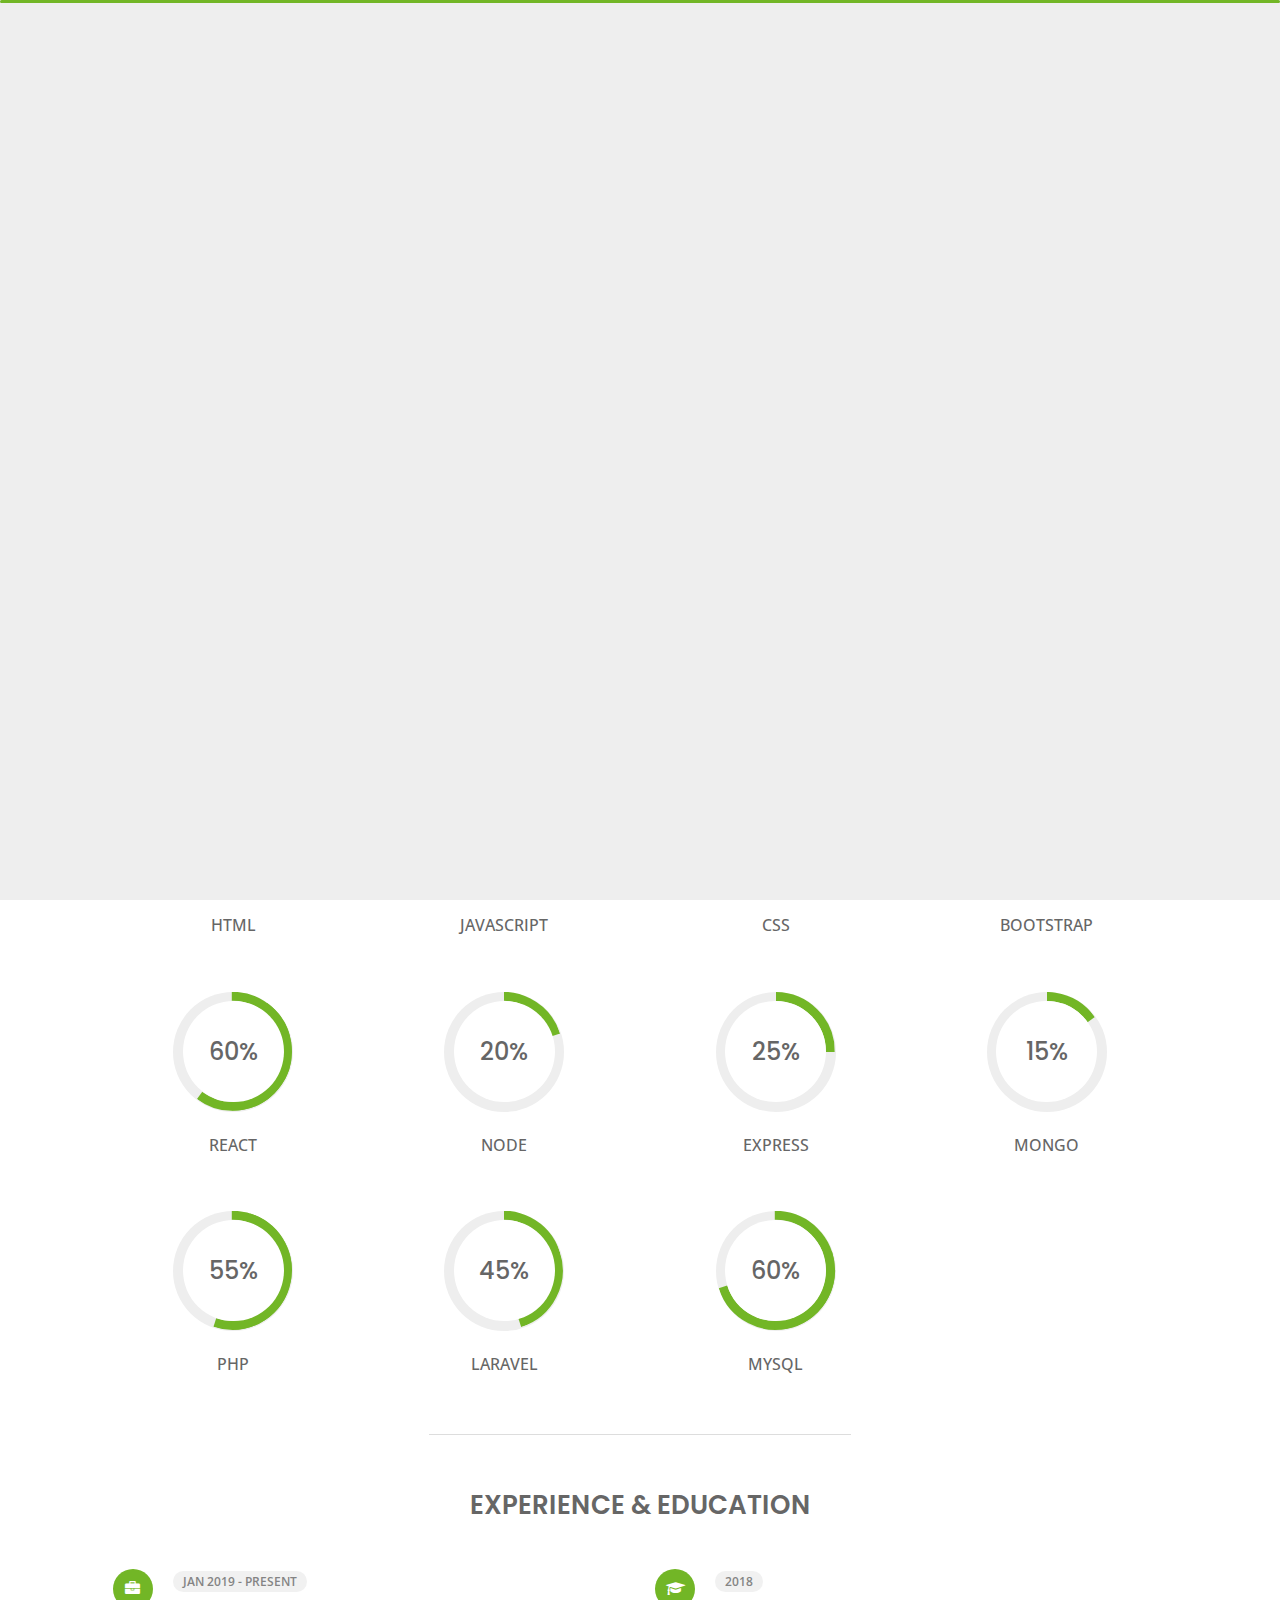
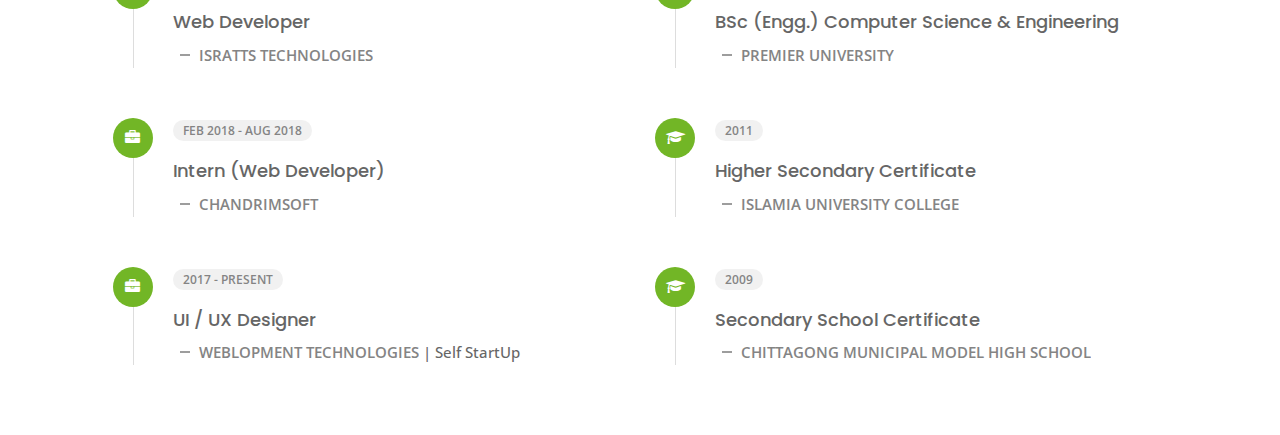
==== commit a184e2b2: "contact form working, project page done, all blog added, about page completed" ====
--- a/about.html
+++ b/about.html
@@ -117,20 +117,17 @@
                     </div>
                     <div class="col-6">
                         <ul class="about-list list-unstyled open-sans-font">
-                            <li> <span class="title">first name :</span> <span class="value d-block d-sm-inline-block d-lg-block d-xl-inline-block">Lucy</span> </li>
-                            <li> <span class="title">last name :</span> <span class="value d-block d-sm-inline-block d-lg-block d-xl-inline-block">Milner</span> </li>
-                            <li> <span class="title">Age :</span> <span class="value d-block d-sm-inline-block d-lg-block d-xl-inline-block">27 Years</span> </li>
-                            <li> <span class="title">Nationality :</span> <span class="value d-block d-sm-inline-block d-lg-block d-xl-inline-block">Bangladeshi</span> </li>
+                            <li> <span class="title">Name :</span> <span class="value d-block d-sm-inline-block d-lg-block d-xl-inline-block">Rahul Biswas</span> </li>
+                            <li> <span class="title">Country :</span> <span class="value d-block d-sm-inline-block d-lg-block d-xl-inline-block">Bangladesh</span> </li>
+                            <li> <span class="title">City :</span> <span class="value d-block d-sm-inline-block d-lg-block d-xl-inline-block">Chittagong</span> </li>
                             <li> <span class="title">Freelance :</span> <span class="value d-block d-sm-inline-block d-lg-block d-xl-inline-block">Available</span> </li>
                         </ul>
                     </div>
                     <div class="col-6">
                         <ul class="about-list list-unstyled open-sans-font">
-                            <li> <span class="title">Address :</span> <span class="value d-block d-sm-inline-block d-lg-block d-xl-inline-block">Chattogram</span> </li>
-                            <li> <span class="title">phone :</span> <span class="value d-block d-sm-inline-block d-lg-block d-xl-inline-block">+21621184010</span> </li>
-                            <li> <span class="title">Email :</span> <span class="value d-block d-sm-inline-block d-lg-block d-xl-inline-block">you@mail.com</span> </li>
-                            <li> <span class="title">Skype :</span> <span class="value d-block d-sm-inline-block d-lg-block d-xl-inline-block">lucy.milner</span> </li>
-                            <li> <span class="title">langages :</span> <span class="value d-block d-sm-inline-block d-lg-block d-xl-inline-block">French, English</span> </li>
+                            <li> <span class="title">Email :</span> <span class="value d-block d-sm-inline-block d-lg-block d-xl-inline-block">rbiswas1802@mail.com</span> </li>
+                            <li> <span class="title">Skype :</span> <span class="value d-block d-sm-inline-block d-lg-block d-xl-inline-block">rrahoolbee</span> </li>
+                            <li> <span class="title">langages :</span> <span class="value d-block d-sm-inline-block d-lg-block d-xl-inline-block">Bangla, English</span> </li>
                         </ul>
                     </div>
                     <div class="col-12 mt-3">
@@ -144,26 +141,26 @@
                 <div class="row">
                     <div class="col-6">
                         <div class="box-stats with-margin">
-                            <h3 class="poppins-font position-relative">12</h3>
+                            <h3 class="poppins-font position-relative">2.5</h3>
                             <p class="open-sans-font m-0 position-relative text-uppercase">years of <span class="d-block">experience</span></p>
                         </div>
                     </div>
                     <div class="col-6">
                         <div class="box-stats with-margin">
-                            <h3 class="poppins-font position-relative">97</h3>
+                            <h3 class="poppins-font position-relative">22</h3>
                             <p class="open-sans-font m-0 position-relative text-uppercase">completed <span class="d-block">projects</span></p>
                         </div>
                     </div>
                     <div class="col-6">
                         <div class="box-stats">
-                            <h3 class="poppins-font position-relative">81</h3>
+                            <h3 class="poppins-font position-relative">10</h3>
                             <p class="open-sans-font m-0 position-relative text-uppercase">Happy<span class="d-block">customers</span></p>
                         </div>
                     </div>
                     <div class="col-6">
                         <div class="box-stats">
-                            <h3 class="poppins-font position-relative">53</h3>
-                            <p class="open-sans-font m-0 position-relative text-uppercase">awards <span class="d-block">won</span></p>
+                            <h3 class="poppins-font position-relative">15</h3>
+                            <p class="open-sans-font m-0 position-relative text-uppercase">blogs <span class="d-block">written</span></p>
                         </div>
                     </div>
                 </div>
@@ -177,6 +174,66 @@
                 <h3 class="text-uppercase pb-4 pb-sm-5 mb-3 mb-sm-0 text-left text-sm-center custom-title ft-wt-600">My Skills</h3>
             </div>
             <div class="col-6 col-md-3 mb-3 mb-sm-5">
+                <div class="c100 p80">
+                    <span>80%</span>
+                    <div class="slice">
+                        <div class="bar"></div>
+                        <div class="fill"></div>
+                    </div>
+                </div>
+                <h6 class="text-uppercase open-sans-font text-center mt-2 mt-sm-4">html</h6>
+            </div>
+            <div class="col-6 col-md-3 mb-3 mb-sm-5">
+                <div class="c100 p50">
+                    <span>50%</span>
+                    <div class="slice">
+                        <div class="bar"></div>
+                        <div class="fill"></div>
+                    </div>
+                </div>
+                <h6 class="text-uppercase open-sans-font text-center mt-2 mt-sm-4">javascript</h6>
+            </div>
+            <div class="col-6 col-md-3 mb-3 mb-sm-5">
+                <div class="c100 p70">
+                    <span>75%</span>
+                    <div class="slice">
+                        <div class="bar"></div>
+                        <div class="fill"></div>
+                    </div>
+                </div>
+                <h6 class="text-uppercase open-sans-font text-center mt-2 mt-sm-4">css</h6>
+            </div>
+            <div class="col-6 col-md-3 mb-3 mb-sm-5">
+                <div class="c100 p85">
+                    <span>85%</span>
+                    <div class="slice">
+                        <div class="bar"></div>
+                        <div class="fill"></div>
+                    </div>
+                </div>
+                <h6 class="text-uppercase open-sans-font text-center mt-2 mt-sm-4">bootstrap</h6>
+            </div>
+            <div class="col-6 col-md-3 mb-3 mb-sm-5">
+                <div class="c100 p60">
+                    <span>60%</span>
+                    <div class="slice">
+                        <div class="bar"></div>
+                        <div class="fill"></div>
+                    </div>
+                </div>
+                <h6 class="text-uppercase open-sans-font text-center mt-2 mt-sm-4">react</h6>
+            </div>
+            <div class="col-6 col-md-3 mb-3 mb-sm-5">
+                <div class="c100 p20">
+                    <span>20%</span>
+                    <div class="slice">
+                        <div class="bar"></div>
+                        <div class="fill"></div>
+                    </div>
+                </div>
+                <h6 class="text-uppercase open-sans-font text-center mt-2 mt-sm-4">node</h6>
+            </div>
+            <div class="col-6 col-md-3 mb-3 mb-sm-5">
                 <div class="c100 p25">
                     <span>25%</span>
                     <div class="slice">
@@ -184,67 +241,27 @@
                         <div class="fill"></div>
                     </div>
                 </div>
-                <h6 class="text-uppercase open-sans-font text-center mt-2 mt-sm-4">html</h6>
-            </div>
-            <div class="col-6 col-md-3 mb-3 mb-sm-5">
-                <div class="c100 p89">
-                    <span>89%</span>
-                    <div class="slice">
-                        <div class="bar"></div>
-                        <div class="fill"></div>
-                    </div>
-                </div>
-                <h6 class="text-uppercase open-sans-font text-center mt-2 mt-sm-4">javascript</h6>
-            </div>
-            <div class="col-6 col-md-3 mb-3 mb-sm-5">
-                <div class="c100 p70">
-                    <span>70%</span>
-                    <div class="slice">
-                        <div class="bar"></div>
-                        <div class="fill"></div>
-                    </div>
-                </div>
-                <h6 class="text-uppercase open-sans-font text-center mt-2 mt-sm-4">css</h6>
-            </div>
-            <div class="col-6 col-md-3 mb-3 mb-sm-5">
-                <div class="c100 p66">
-                    <span>66%</span>
+                <h6 class="text-uppercase open-sans-font text-center mt-2 mt-sm-4">express</h6>
+            </div>
+            <div class="col-6 col-md-3 mb-3 mb-sm-5">
+                <div class="c100 p15">
+                    <span>15%</span>
+                    <div class="slice">
+                        <div class="bar"></div>
+                        <div class="fill"></div>
+                    </div>
+                </div>
+                <h6 class="text-uppercase open-sans-font text-center mt-2 mt-sm-4">mongo</h6>
+            </div>
+            <div class="col-6 col-md-3 mb-3 mb-sm-5">
+                <div class="c100 p55">
+                    <span>55%</span>
                     <div class="slice">
                         <div class="bar"></div>
                         <div class="fill"></div>
                     </div>
                 </div>
                 <h6 class="text-uppercase open-sans-font text-center mt-2 mt-sm-4">php</h6>
-            </div>
-            <div class="col-6 col-md-3 mb-3 mb-sm-5">
-                <div class="c100 p95">
-                    <span>95%</span>
-                    <div class="slice">
-                        <div class="bar"></div>
-                        <div class="fill"></div>
-                    </div>
-                </div>
-                <h6 class="text-uppercase open-sans-font text-center mt-2 mt-sm-4">wordpress</h6>
-            </div>
-            <div class="col-6 col-md-3 mb-3 mb-sm-5">
-                <div class="c100 p50">
-                    <span>50%</span>
-                    <div class="slice">
-                        <div class="bar"></div>
-                        <div class="fill"></div>
-                    </div>
-                </div>
-                <h6 class="text-uppercase open-sans-font text-center mt-2 mt-sm-4">jquery</h6>
-            </div>
-            <div class="col-6 col-md-3 mb-3 mb-sm-5">
-                <div class="c100 p65">
-                    <span>65%</span>
-                    <div class="slice">
-                        <div class="bar"></div>
-                        <div class="fill"></div>
-                    </div>
-                </div>
-                <h6 class="text-uppercase open-sans-font text-center mt-2 mt-sm-4">angular</h6>
             </div>
             <div class="col-6 col-md-3 mb-3 mb-sm-5">
                 <div class="c100 p45">
@@ -254,8 +271,19 @@
                         <div class="fill"></div>
                     </div>
                 </div>
-                <h6 class="text-uppercase open-sans-font text-center mt-2 mt-sm-4">react</h6>
-            </div>
+                <h6 class="text-uppercase open-sans-font text-center mt-2 mt-sm-4">laravel</h6>
+            </div>
+            <div class="col-6 col-md-3 mb-3 mb-sm-5">
+                <div class="c100 p70">
+                    <span>60%</span>
+                    <div class="slice">
+                        <div class="bar"></div>
+                        <div class="fill"></div>
+                    </div>
+                </div>
+                <h6 class="text-uppercase open-sans-font text-center mt-2 mt-sm-4">mysql</h6>
+            </div>
+                       
         </div>
         <!-- Skills Ends -->
         <hr class="separator mt-1">
@@ -271,25 +299,22 @@
                             <div class="icon">
                                 <i class="fa fa-briefcase"></i>
                             </div>
-                            <span class="time open-sans-font text-uppercase">2018 - Present</span>
-                            <h5 class="poppins-font text-uppercase">Web Developer <span class="place open-sans-font">Envato</span></h5>
-                            <p class="open-sans-font">Lorem ipsum dolor sit amet, consectetur tempor incididunt ut labore adipisicing elit, </p>
+                            <span class="time open-sans-font text-uppercase">Jan 2019 - Present</span>
+                            <h5 class="poppins-font">Web Developer </h5><span class="place open-sans-font text-uppercase">Isratts Technologies</span>
                         </li>
                         <li>
                             <div class="icon">
                                 <i class="fa fa-briefcase"></i>
                             </div>
-                            <span class="time open-sans-font text-uppercase">2013 - 2018</span>
-                            <h5 class="poppins-font text-uppercase">UI/UX Designer <span class="place open-sans-font">ABC</span></h5>
-                            <p class="open-sans-font">Lorem incididunt dolor sit amet, consectetur eiusmod dunt doldunt dol elit, tempor incididunt</p>
+                            <span class="time open-sans-font text-uppercase">Feb 2018 - Aug 2018</span>
+                            <h5 class="poppins-font">Intern (Web Developer) </h5><span class="place open-sans-font text-uppercase">ChandrimSoft</span>
                         </li>
                         <li>
                             <div class="icon">
                                 <i class="fa fa-briefcase"></i>
                             </div>
-                            <span class="time open-sans-font text-uppercase">2005 - 2013</span>
-                            <h5 class="poppins-font text-uppercase">Consultant <span class="place open-sans-font">Videohive</span></h5>
-                            <p class="open-sans-font">Lorem ipsum dolor sit amet, tempor incididunt ut laboreconsectetur elit, sed do eiusmod tempor duntt</p>
+                            <span class="time open-sans-font text-uppercase">2017 - Present</span>
+                            <h5 class="poppins-font">UI / UX Designer </h5> <span class="place open-sans-font text-uppercase">Weblopment Technologies</span><span class="open-sans-font"> | Self StartUp</span>
                         </li>
                     </ul>
                 </div>
@@ -301,25 +326,22 @@
                             <div class="icon">
                                 <i class="fa fa-graduation-cap"></i>
                             </div>
-                            <span class="time open-sans-font text-uppercase">2015</span>
-                            <h5 class="poppins-font text-uppercase">Engineering Degree <span class="place open-sans-font">Oxford University</span></h5>
-                            <p class="open-sans-font">Lorem ipsum dolor sit amet, consectetur adipisicing elit, sed do tempor incididunt ut labore</p>
+                            <span class="time open-sans-font text-uppercase">2018</span>
+                            <h5 class="poppins-font">BSc (Engg.) Computer Science & Engineering </h5><span class="place open-sans-font text-uppercase">Premier University</span>
                         </li>
                         <li>
                             <div class="icon">
                                 <i class="fa fa-graduation-cap"></i>
                             </div>
-                            <span class="time open-sans-font text-uppercase">2012</span>
-                            <h5 class="poppins-font text-uppercase">Master Degree <span class="place open-sans-font">Kiev University</span></h5>
-                            <p class="open-sans-font">Lorem ipsum dolor sit amet, consectetur elit, sed do eiusmod tempor incididunt ut adipisicing</p>
+                            <span class="time open-sans-font text-uppercase">2011</span>
+                            <h5 class="poppins-font">Higher Secondary Certificate </h5><span class="place open-sans-font text-uppercase">Islamia University College</span>
                         </li>
                         <li>
                             <div class="icon">
                                 <i class="fa fa-graduation-cap"></i>
                             </div>
                             <span class="time open-sans-font text-uppercase">2009</span>
-                            <h5 class="poppins-font text-uppercase">Bachelor Degree <span class="place open-sans-font">Premier University, Chittagong, Bangladesh</span></h5>
-                            <p class="open-sans-font">Lorem ipsum dolor sit amet, consectetur adipisicing elit, sed do eiusmod tempor ut labore</p>
+                            <h5 class="poppins-font">Secondary School Certificate </h5><span class="place open-sans-font text-uppercase">Chittagong Municipal Model High School</span>
                         </li>
                     </ul>
                 </div>
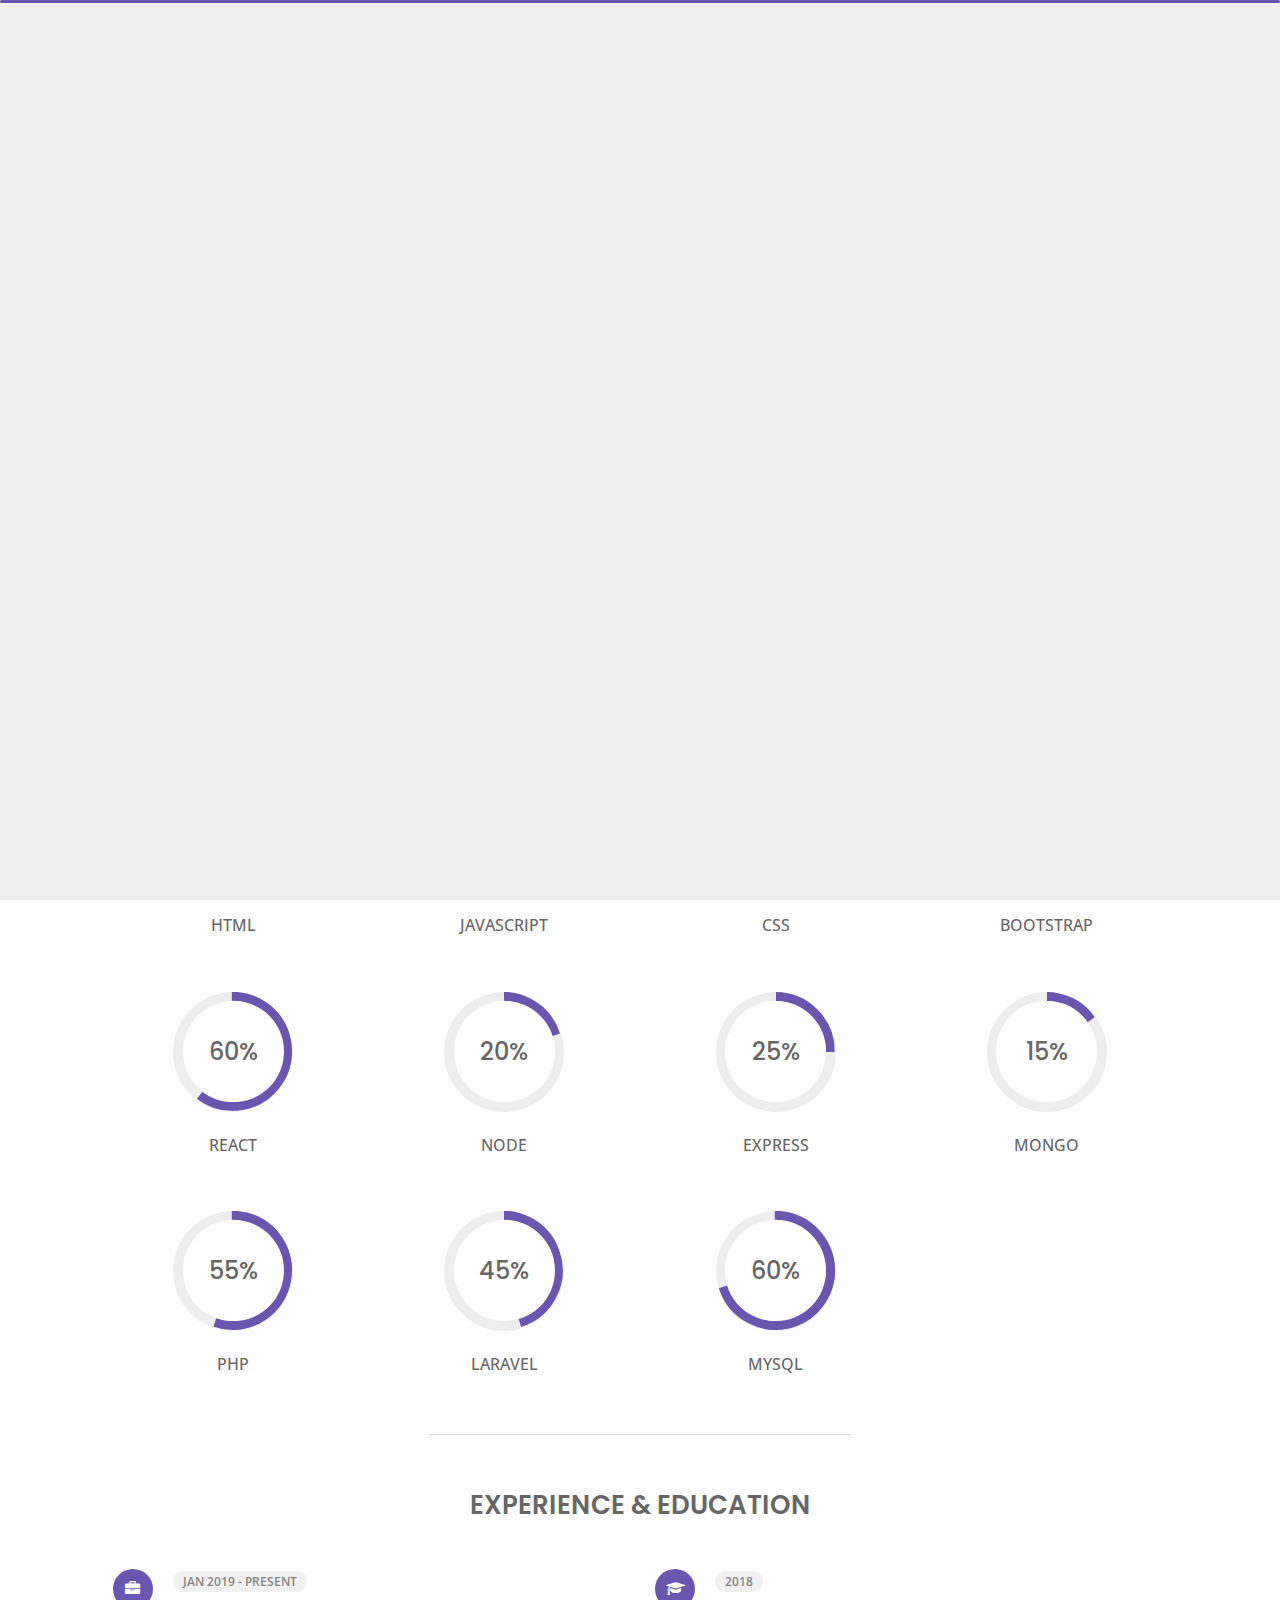
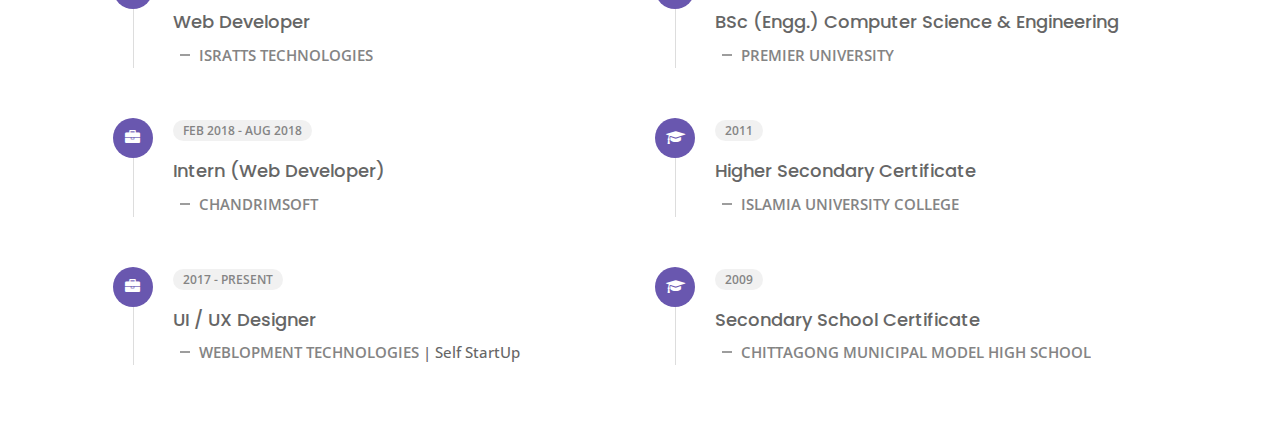
==== commit 778e982a: "site color & CV updated" ====
--- a/about.html
+++ b/about.html
@@ -20,7 +20,7 @@
     <link href="css/style.css" rel="stylesheet">
 
     <!-- CSS Skin File -->
-    <link href="css/skins/green.css" rel="stylesheet">
+    <link href="css/skins/purple.css" rel="stylesheet">
 
     <!-- Live Style Switcher - demo only -->
     <link rel="alternate stylesheet" type="text/css" title="blue" href="css/skins/blue.css" />
@@ -131,7 +131,7 @@
                         </ul>
                     </div>
                     <div class="col-12 mt-3">
-                        <a href="about.html" class="btn btn-download">Download CV</a>
+                        <a href="file/rahul_biswas_cv.pdf" class="btn btn-download">Download CV</a>
                     </div>
                 </div>
             </div>
--- a/css/style.css
+++ b/css/style.css
@@ -92,6 +92,11 @@
   background-color: #fff;
 }
 
+.social-light {
+  margin-left: auto;
+  margin-right: auto;
+}
+
 body.home.light .home-details h1 span {
   color: #666;
 }
@@ -289,6 +294,10 @@
 }
 
 @media (max-width: 576px) {
+  body.home .main-container {
+    padding: 30px 0 !important;
+  }
+
   body.light .title-section {
     background: #eee;
     border-bottom: 1px solid #ddd;
@@ -378,7 +387,7 @@
     position: fixed;
     right: 30px;
     bottom: 0;
-    z-index: 3;
+    z-index: 1;
     display: flex;
     align-items: center;
     height: calc(100vh - 200px);
@@ -390,7 +399,7 @@
 
   .header.hide-header {
     z-index: 0 !important;
-    opacity: 0;
+    opacity: 1;
   }
 
   .header ul.icon-menu {
@@ -1559,12 +1568,20 @@
     line-height: 28px;
   }
 
-  
 }
 
 @media (max-width: 576px) {
   .btn {
     font-size: 14px;
+  }
+
+  #center-btn-about, #center-btn-cv{
+    font-size: 13px;
+    width: 170px;
+    margin-bottom: 15px;
+    display: flex;
+    margin-left: auto;
+    margin-right: auto;
   }
 
   body {
@@ -1616,8 +1633,8 @@
   }
 
   .main-img-mobile {
-    width: 230px;
-    height: 230px;
+    width: 215px;
+    height: 200px;
   }
 
   .home .home-details h1 {
@@ -1755,3 +1772,13 @@
     margin-top: 35px !important;
   }
 }
+
+@media (min-width: 100px) {
+  body.home .main-container {
+    padding: 25px 0 !important;
+  }
+  
+  .social-light {
+    text-align: center;
+  }
+}
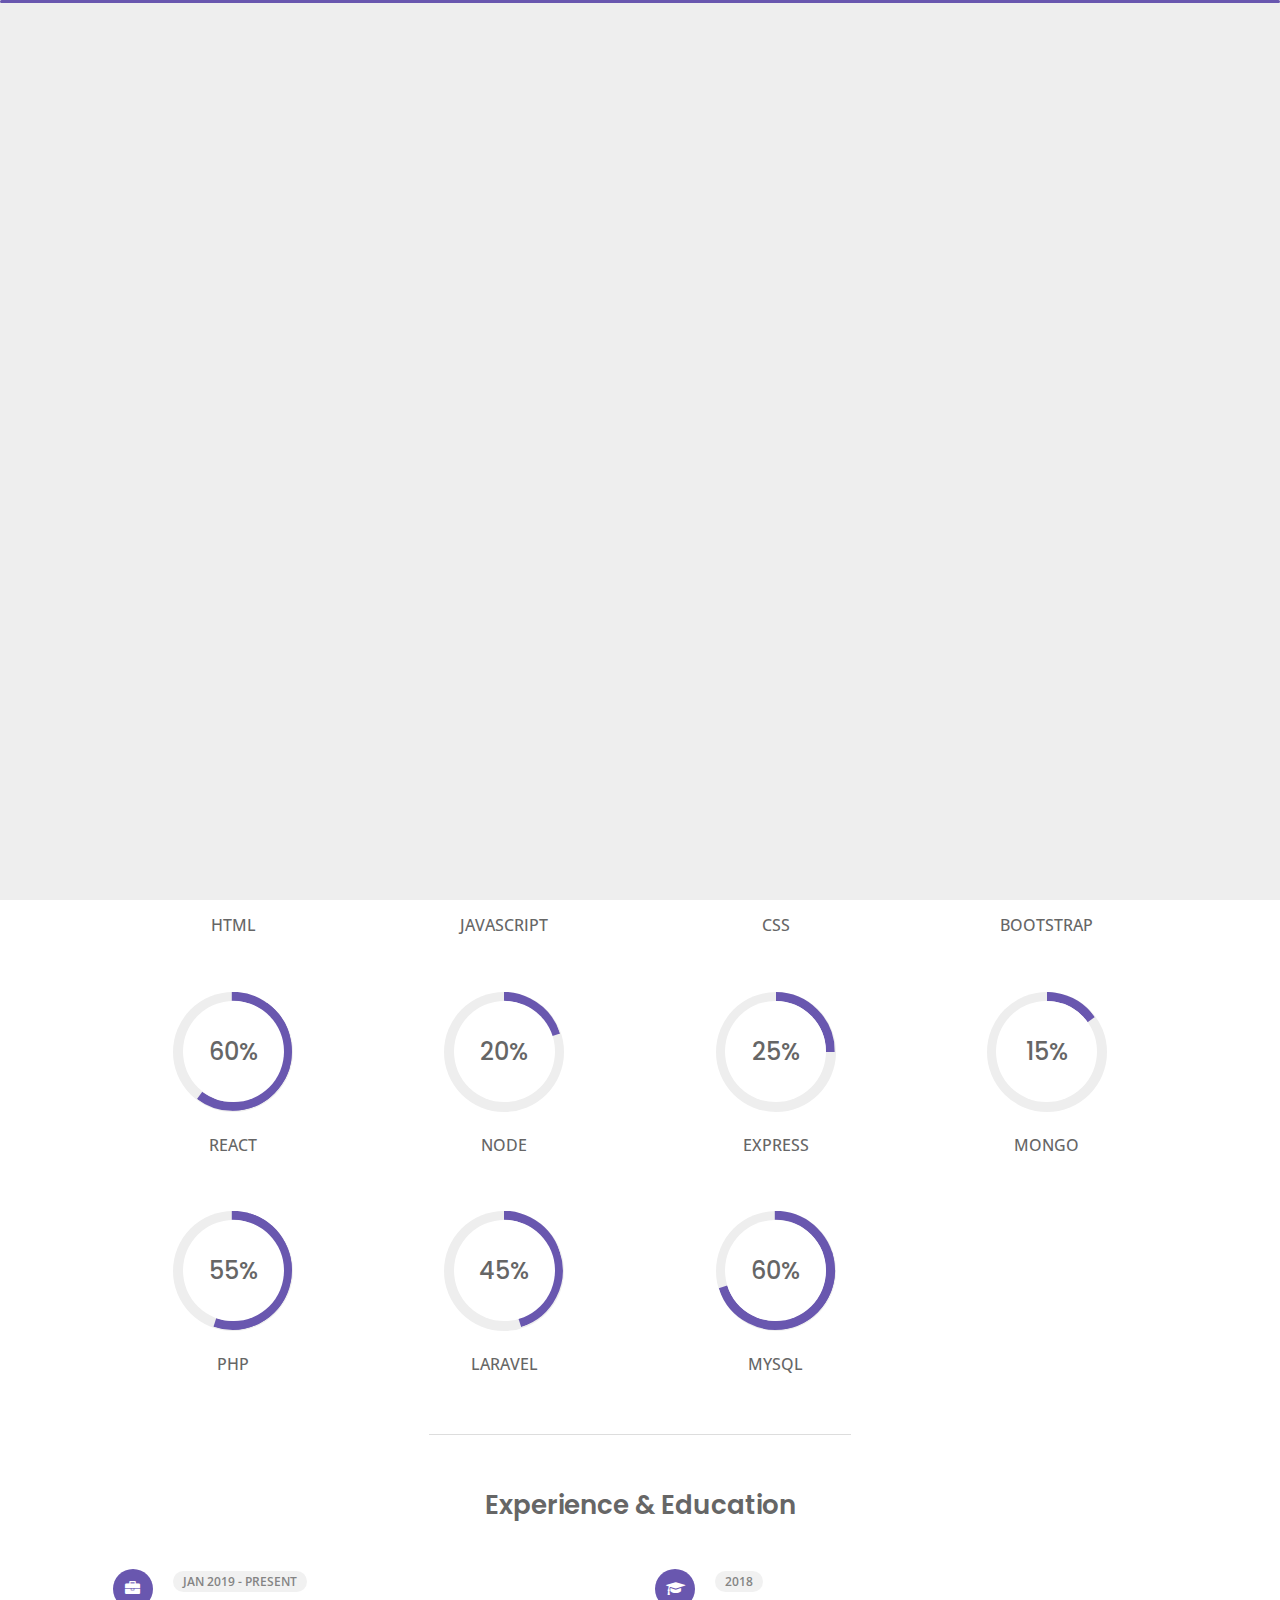
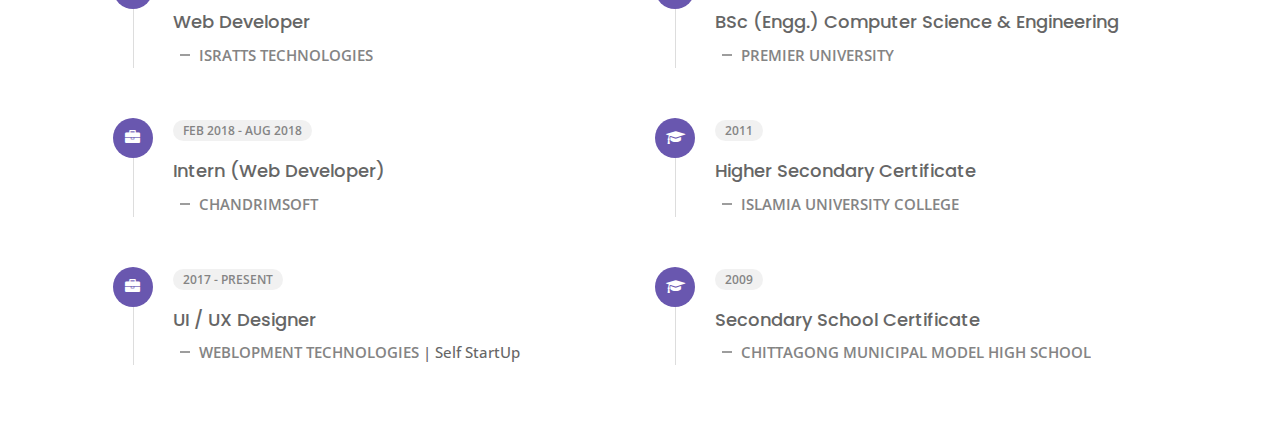
==== commit c9bebf7f: "about page heading changed" ====
--- a/about.html
+++ b/about.html
@@ -110,7 +110,7 @@
             <div class="col-12 col-lg-5 col-xl-6">
                 <div class="row">
                     <div class="col-12">
-                        <h3 class="text-uppercase custom-title mb-0 ft-wt-600">personal infos</h3>
+                        <h3 class="custom-title mb-0 ft-wt-600">Personal Infos</h3>
                     </div>
                     <div class="col-12 d-block d-sm-none">
                         <img src="img/img-mobile-light.jpg" class="img-fluid main-img-mobile" alt="my picture" />
@@ -171,7 +171,7 @@
         <!-- Skills Starts -->
         <div class="row">
             <div class="col-12">
-                <h3 class="text-uppercase pb-4 pb-sm-5 mb-3 mb-sm-0 text-left text-sm-center custom-title ft-wt-600">My Skills</h3>
+                <h3 class="pb-4 pb-sm-5 mb-3 mb-sm-0 text-left text-sm-center custom-title ft-wt-600">Technologies I Use</h3>
             </div>
             <div class="col-6 col-md-3 mb-3 mb-sm-5">
                 <div class="c100 p80">
@@ -290,7 +290,7 @@
         <!-- Experience & Education Starts -->
         <div class="row">
             <div class="col-12">
-                <h3 class="text-uppercase pb-5 mb-0 text-left text-sm-center custom-title ft-wt-600">Experience <span>&</span> Education</h3>
+                <h3 class="pb-5 mb-0 text-left text-sm-center custom-title ft-wt-600">Experience <span>&</span> Education</h3>
             </div>
             <div class="col-lg-6 m-15px-tb">
                 <div class="resume-box">
--- a/css/style.css
+++ b/css/style.css
@@ -1268,7 +1268,7 @@
   }
 
   .btn.btn-portfolio:before {
-    content: "\f07c";
+    content: "\f0b1";
     margin-top: -8px;
   }
 
@@ -1576,7 +1576,7 @@
   }
 
   #center-btn-about, #center-btn-cv{
-    font-size: 13px;
+    font-size: 12px;
     width: 170px;
     margin-bottom: 15px;
     display: flex;
